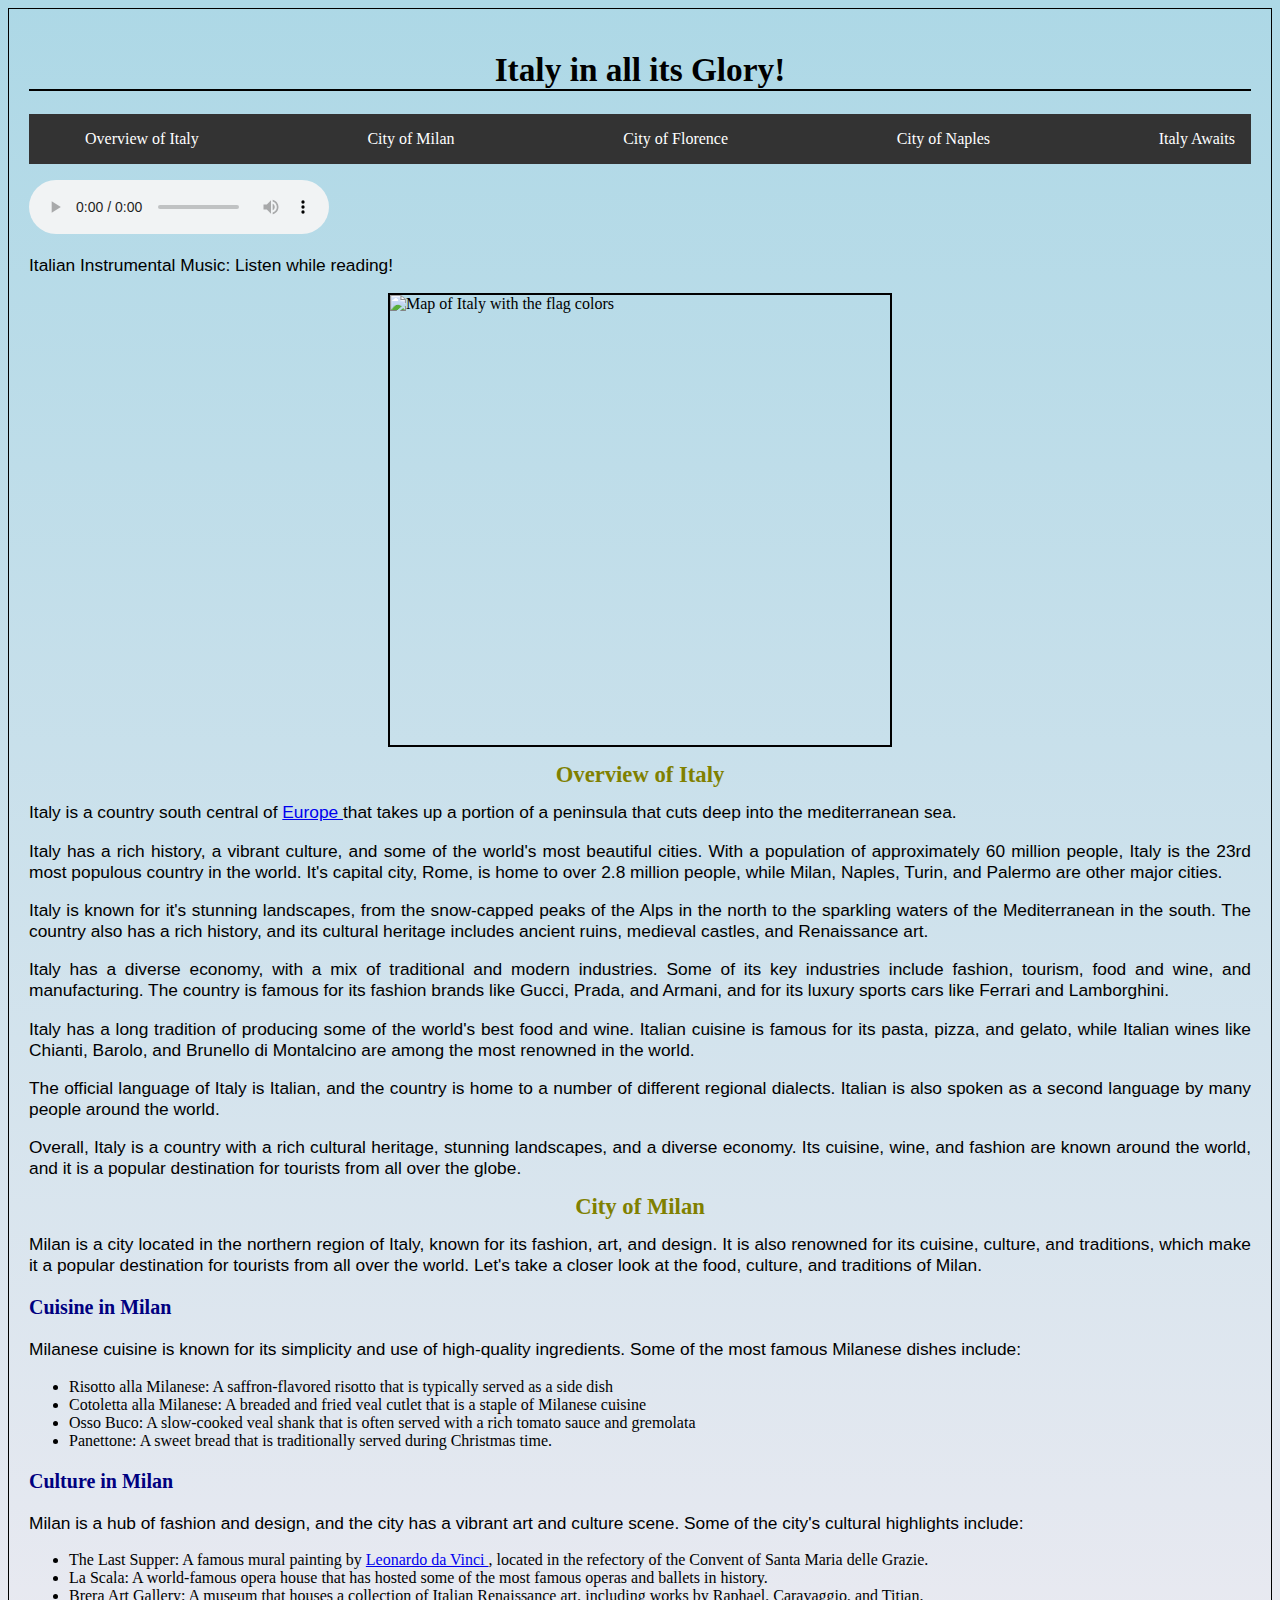
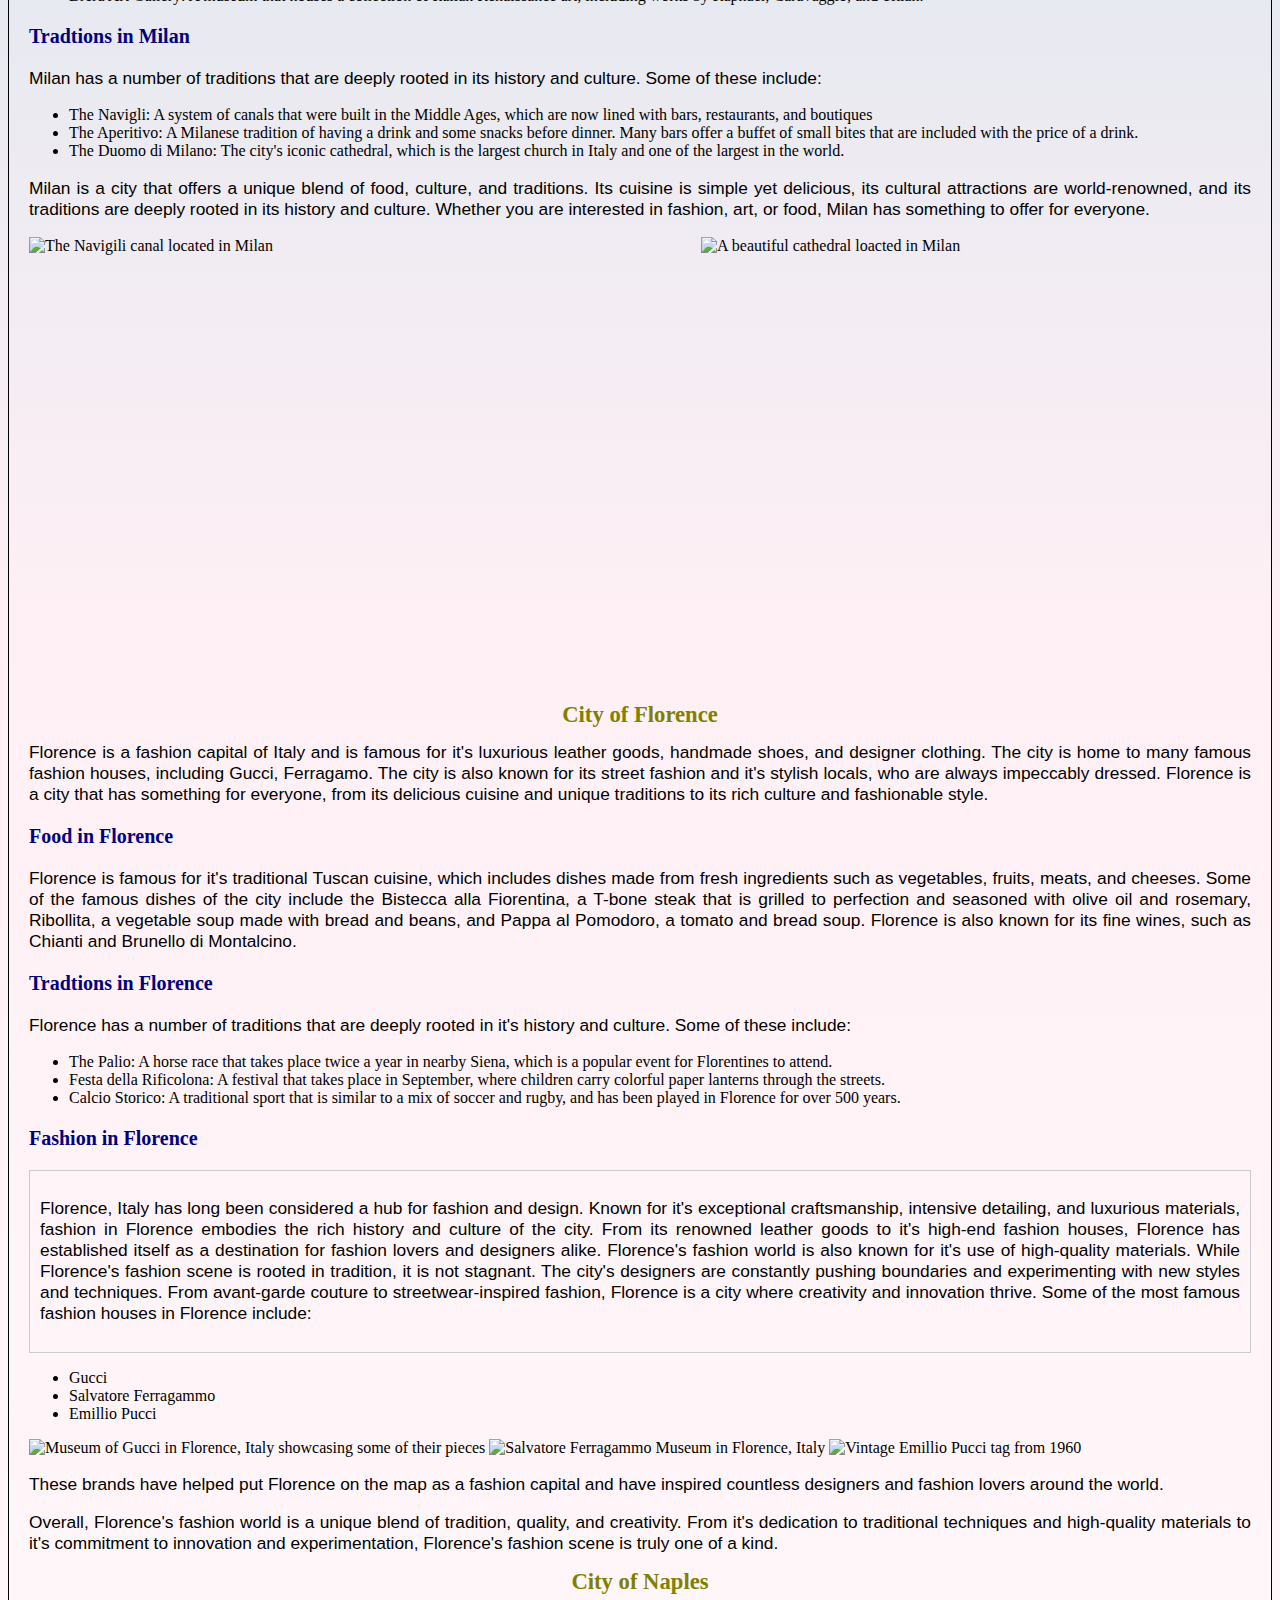
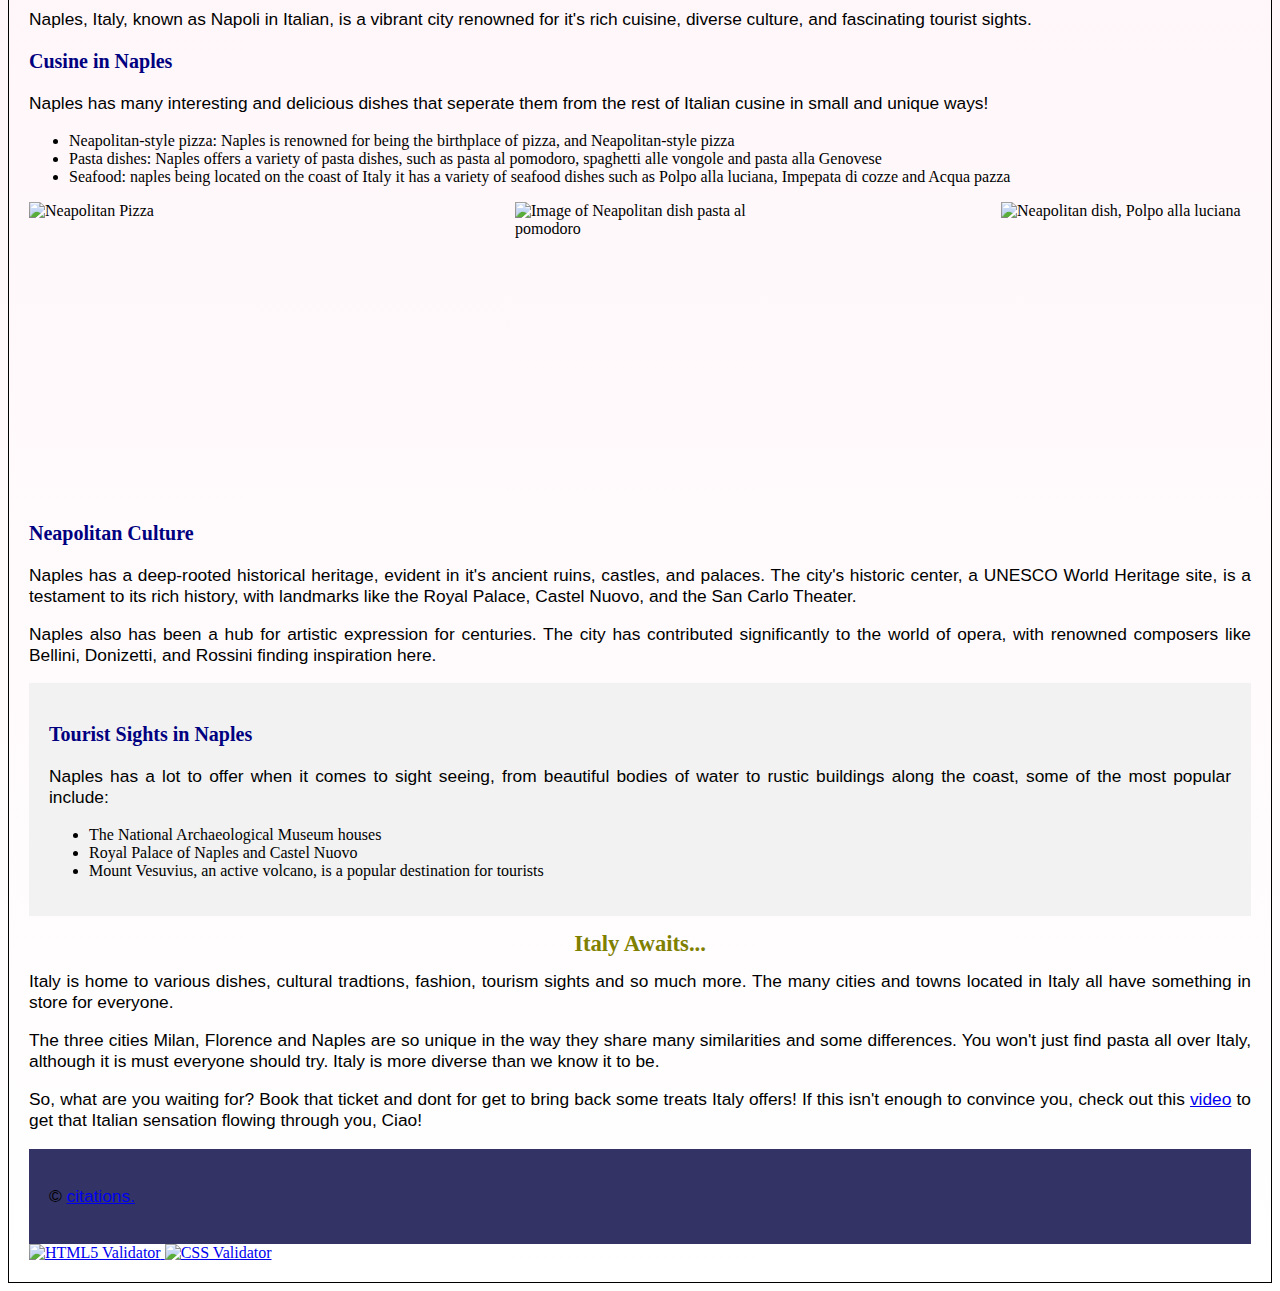
==== index.html @ 8e12b709 "Add files via upload" ====
<!DOCTYPE html>
<html lang = "en">
	<head>
		<link rel="stylesheet" type="text/css" href="basic.css">
		<meta charset="UTF-8">
		<title>Italy</title>
	</head>
	<body>
		<h1 id="title">Italy in all its Glory!</h1>
		<nav>
			<ul>
				<li><a href="#Overview">Overview of Italy</a></li>
				<li><a href="#Milan">City of Milan</a></li>
				<li><a href="#Florence">City of Florence</a></li>
				<li><a href="#Naples">City of Naples</a></li>
				<li><a href="#Italy">Italy Awaits</a></li>
			</ul>
		</nav>
		<audio src="italian-hotel-148040.mp3" autoplay controls></audio> <!-- Adding audio to the page. -->
		<p>Italian Instrumental Music: Listen while reading!</p>
		<img src="Italy_map_1.png" alt="Map of Italy with the flag colors" width="500" height="450" class="styled-image">
		<section id="Overview">
		<h2>Overview of Italy</h2>
		<p>Italy is a country south central of <a href = "https://www.britannica.com/place/Europe"> Europe </a > that takes up a portion of a peninsula that cuts deep into the mediterranean sea.</p>
		<p>Italy has a rich history, a vibrant culture, and some of the world&apos;s most beautiful cities. With a population of approximately 60 million people, Italy is the 23rd most populous country in the world. It&apos;s capital city, Rome, is home to over 2.8 million people, while Milan, Naples, Turin, and Palermo are other major cities.</p>
		<p>Italy is known for it&apos;s stunning landscapes, from the snow-capped peaks of the Alps in the north to the sparkling waters of the Mediterranean in the south. The country also has a rich history, and its cultural heritage includes ancient ruins, medieval castles, and Renaissance art.</p>
		<p>Italy has a diverse economy, with a mix of traditional and modern industries. Some of its key industries include fashion, tourism, food and wine, and manufacturing. The country is famous for its fashion brands like Gucci, Prada, and Armani, and for its luxury sports cars like Ferrari and Lamborghini.</p>
		<p>Italy has a long tradition of producing some of the world&apos;s best food and wine. Italian cuisine is famous for its pasta, pizza, and gelato, while Italian wines like Chianti, Barolo, and Brunello di Montalcino are among the most renowned in the world.</p>
		<p>The official language of Italy is Italian, and the country is home to a number of different regional dialects. Italian is also spoken as a second language by many people around the world.</p>
		<p>Overall, Italy is a country with a rich cultural heritage, stunning landscapes, and a diverse economy. Its cuisine, wine, and fashion are known around the world, and it is a popular destination for tourists from all over the globe.</p>
		</section>	
		<h2 id="Milan">City of Milan</h2>
		<p>Milan is a city located in the northern region of Italy, known for its fashion, art, and design. It is also renowned for its cuisine, culture, and traditions, which make it a popular destination for tourists from all over the world. Let's take a closer look at the food, culture, and traditions of Milan.</p>
		<h3>Cuisine in Milan</h3>
		<p>Milanese cuisine is known for its simplicity and use of high-quality ingredients. Some of the most famous Milanese dishes include:</p>
		<ul>
			<li> Risotto alla Milanese: A saffron-flavored risotto that is typically served as a side dish</li>
			<li> Cotoletta alla Milanese: A breaded and fried veal cutlet that is a staple of Milanese cuisine</li>
			<li> Osso Buco: A slow-cooked veal shank that is often served with a rich tomato sauce and gremolata</li>
			<li> Panettone: A sweet bread that is traditionally served during Christmas time.</li>
		</ul>
		<h3>Culture in Milan</h3>
		<p>Milan is a hub of fashion and design, and the city has a vibrant art and culture scene. Some of the city&apos;s cultural highlights include:</p>
		<ul>
			<li> The Last Supper: A famous mural painting by <a href = "daVinciindex.html"> Leonardo da Vinci </a>, located in the refectory of the Convent of Santa Maria delle Grazie.</li>
			<li> La Scala: A world-famous opera house that has hosted some of the most famous operas and ballets in history.</li>
			<li> Brera Art Gallery: A museum that houses a collection of Italian Renaissance art, including works by Raphael, Caravaggio, and Titian.</li>
		</ul>
		<h3>Tradtions in Milan</h3>
		<p>Milan has a number of traditions that are deeply rooted in its history and culture. Some of these include:</p>
		<ul>
			<li> The Navigli: A system of canals that were built in the Middle Ages, which are now lined with bars, restaurants, and boutiques</li>
			<li> The Aperitivo: A Milanese tradition of having a drink and some snacks before dinner. Many bars offer a buffet of small bites that are included with the price of a drink.</li>
			<li> The Duomo di Milano: The city's iconic cathedral, which is the largest church in Italy and one of the largest in the world.</li>
		</ul>
		<p> Milan is a city that offers a unique blend of food, culture, and traditions. Its cuisine is simple yet delicious, its cultural attractions are world-renowned, and its traditions are deeply rooted in its history and culture. Whether you are interested in fashion, art, or food, Milan has something to offer for everyone.</p>
		<div class="image-container">
			<img src="navigili.jpg" alt="The Navigili canal located in Milan" width="500" height="450">
			<img src="duomo.webp" alt="A beautiful cathedral loacted in Milan" width="500" height="450">
		</div>
		<h2 id="Florence">City of Florence</h2>
		<p>Florence is a fashion capital of Italy and is famous for it&apos;s luxurious leather goods, handmade shoes, and designer clothing. The city is home to many famous fashion houses, including Gucci, Ferragamo. The city is also known for its street fashion and it&apos;s stylish locals, who are always impeccably dressed. Florence is a city that has something for everyone, from its delicious cuisine and unique traditions to its rich culture and fashionable style.</p>
		<h3>Food in Florence</h3>
		<p> Florence is famous for it&apos;s traditional Tuscan cuisine, which includes dishes made from fresh ingredients such as vegetables, fruits, meats, and cheeses. Some of the famous dishes of the city include the Bistecca alla Fiorentina, a T-bone steak that is grilled to perfection and seasoned with olive oil and rosemary, Ribollita, a vegetable soup made with bread and beans, and Pappa al Pomodoro, a tomato and bread soup. Florence is also known for its fine wines, such as Chianti and Brunello di Montalcino.</p>
		<h3>Tradtions in Florence</h3>
		<p> Florence has a number of traditions that are deeply rooted in it&apos;s history and culture. Some of these include:</p>
		<ul>
			<li> The Palio: A horse race that takes place twice a year in nearby Siena, which is a popular event for Florentines to attend.</li>
			<li> Festa della Rificolona: A festival that takes place in September, where children carry colorful paper lanterns through the streets.</li>
			<li> Calcio Storico: A traditional sport that is similar to a mix of soccer and rugby, and has been played in Florence for over 500 years.</li>
		</ul>
		<h3>Fashion in Florence</h3>
		<div class="container">
		<p>
		Florence, Italy has long been considered a hub for fashion and design. Known for it&apos;s exceptional craftsmanship, intensive detailing, and luxurious materials, fashion in Florence embodies the rich history and culture of the city. From its renowned leather goods to it&apos;s high-end fashion houses, Florence has established itself as a destination for fashion lovers and designers alike.
		Florence's fashion world is also known for it&apos;s use of high-quality materials. While Florence&apos;s fashion scene is rooted in tradition, it is not stagnant. The city's designers are constantly pushing boundaries and experimenting with new styles and techniques. From avant-garde couture to streetwear-inspired fashion, Florence is a city where creativity and innovation thrive.
		Some of the most famous fashion houses in Florence include:
		</p>
		</div>
		<ul>
			<li>Gucci</li>
			<li>Salvatore Ferragammo</li>
			<li>Emillio Pucci</li>
		</ul>
		<img src="houseofgucci.jpg" alt="Museum of Gucci in Florence, Italy showcasing some of their pieces" width="390" height="400">
		<img src="Museo_Salvatore_.jpg" alt="Salvatore Ferragammo Museum in Florence, Italy" width="350" height="400">
		<img src="pucci.jpg" alt="Vintage Emillio Pucci tag from 1960" width="450" height="400">
		<p>These brands have helped put Florence on the map as a fashion capital and have inspired countless designers and fashion lovers around the world.</p>
		<p>Overall, Florence&apos;s fashion world is a unique blend of tradition, quality, and creativity. From it&apos;s dedication to traditional techniques and high-quality materials to it&apos;s commitment to innovation and experimentation, Florence&apos;s fashion scene is truly one of a kind.</p>
		<h2 id="Naples">City of Naples</h2>
		<p>Naples, Italy, known as Napoli in Italian, is a vibrant city renowned for it&apos;s rich cuisine, diverse culture, and fascinating tourist sights.</p>
		<h3>Cusine in Naples</h3>
		<p>Naples has many interesting and delicious dishes that seperate them from the rest of Italian cusine in small and unique ways!</p>
		<ul>
			<li>Neapolitan-style pizza: Naples is renowned for being the birthplace of pizza, and Neapolitan-style pizza</li>
			<li>Pasta dishes: Naples offers a variety of pasta dishes, such as pasta al pomodoro, spaghetti alle vongole and pasta alla Genovese</li>
			<li>Seafood: naples being located on the coast of Italy it has a variety of seafood dishes such as Polpo alla luciana, Impepata di cozze and Acqua pazza</li>
		</ul>
		<div class="image-container2">
			<img src="Npizza.jpg" alt="Neapolitan Pizza" width="250" height="300">
			<img src="pasta-alla.webp" alt="Image of Neapolitan dish pasta al pomodoro" width="250" height="300">
			<img src="polpo-alla.jpg" alt="Neapolitan dish, Polpo alla luciana" width="250" height="300">
		</div>
		<h3>Neapolitan Culture</h3>
		<p> Naples has a deep-rooted historical heritage, evident in it&apos;s ancient ruins, castles, and palaces. The city&apos;s historic center, a UNESCO World Heritage site, is a testament to its rich history, with landmarks like the Royal Palace, Castel Nuovo, and the San Carlo Theater.</p>
		<p> Naples also has been a hub for artistic expression for centuries. The city has contributed significantly to the world of opera, with renowned composers like Bellini, Donizetti, and Rossini finding inspiration here.</p>
		<section id="tourism">
		<h3>Tourist Sights in Naples</h3>
		<p>Naples has a lot to offer when it comes to sight seeing, from beautiful bodies of water to rustic buildings along the coast, some of the most popular include:</p>
		<ul>
			<li> The National Archaeological Museum houses </li>
			<li> Royal Palace of Naples and Castel Nuovo </li>
			<li> Mount Vesuvius, an active volcano, is a popular destination for tourists </li>
		</ul>
		</section>
		<h2 id="Italy">Italy Awaits...</h2>
		<p>Italy is home to various dishes, cultural tradtions, fashion, tourism sights and so much more. The many cities and towns located in Italy all have something in store for everyone.</p>
		<p>The three cities Milan, Florence and Naples are so unique in the way they share many similarities and some differences. You won&apos;t just find pasta all over Italy, although it is must everyone should try. Italy is more diverse than we know it to be.</p>
		<p>So, what are you waiting for? Book that ticket and dont for get to bring back some treats Italy offers! If this isn&apos;t enough to convince you, check out this <a href="https://youtu.be/FlRwssZYRM0">video</a> to get that Italian sensation flowing through you, Ciao!</p>
	
		<footer class="footer">
		<p>&copy; <a href="citationindex.html">citations.</a></p>
		</footer>
		<a href="http://validator.w3.org/check?uri=https://ThapaliyaS.github.io/home/">
			<img src="w3c.png" width="165" alt="HTML5 Validator">
		</a>
		<a href = "http://jigsaw.w3.org/css-validator/validator?uri=https://ThapaliyaS.github.io/home/">
			<img src= "css.png" width="165" alt="CSS Validator">
		</a>
	</body>
</html>
---- basic.css ----
/* ID Selector */
#title {
  text-align: center;
  font-weight: bold;
  border-bottom: 2px solid black;
}


#tourism {
  background-color: #f2f2f2;
  padding: 20px;
}

/* Class Selectors */
.container {
  border: 1px solid #ccc;
  padding: 10px;
}

.footer {
  background-color: #336;
  color: white;
  padding: 20px;
}
h1 {
	color: black;
	text-align: center;
	font-size: 25pt;
}

h2 {
	color: olive;
	font-size: 17pt;
	line-height: 13pt;
	text-align: center;
}

h3 {
	color: navy;
	font-size: 15pt;
}

.styled-image {
  display: block;
  margin: 0 auto;
  border: 2px solid #000;
  max-width: 100%;
}


p {
	text-align: justify;
	font-size: 13pt;
	font-family: Roboto, sans-serif;
	color: black;
}
.image-container {
  display: flex;
  justify-content: space-between;
}
.image-container2 {
  display: flex;
  justify-content: space-between;
}

.image-container img {
  width: 45%; /* Adjust the width as needed */
}

body {
	border: 1px solid black;
	padding: 20px;
	background-image: linear-gradient(lightblue, LavenderBlush, white);
	background-repeat: no-repeat;
	background-size: auto;
	scroll-behavior: smooth; /* Add smooth scrolling behavior to the page */ 
}
/* Style the navigation bar */
nav {
  background-color: #333; /* Set the background color */
  color: #ff0; /* Set the text color */
}

/* Style the list items */
nav ul {
  list-style-type: none; /* Remove the default bullet points */
  display: flex;
  justify-content: space-between;
  overflow: hidden;
}

nav li {
  float: left; /* Display the list items horizontally */
}

/* Style the links */
nav a {
  display: block; /* Convert the links to block elements */
  padding: 16px;
  text-decoration: none;
  color: #fff;
}

/* Change the link color on hover */
nav a:hover {
  background-color: #555;
}
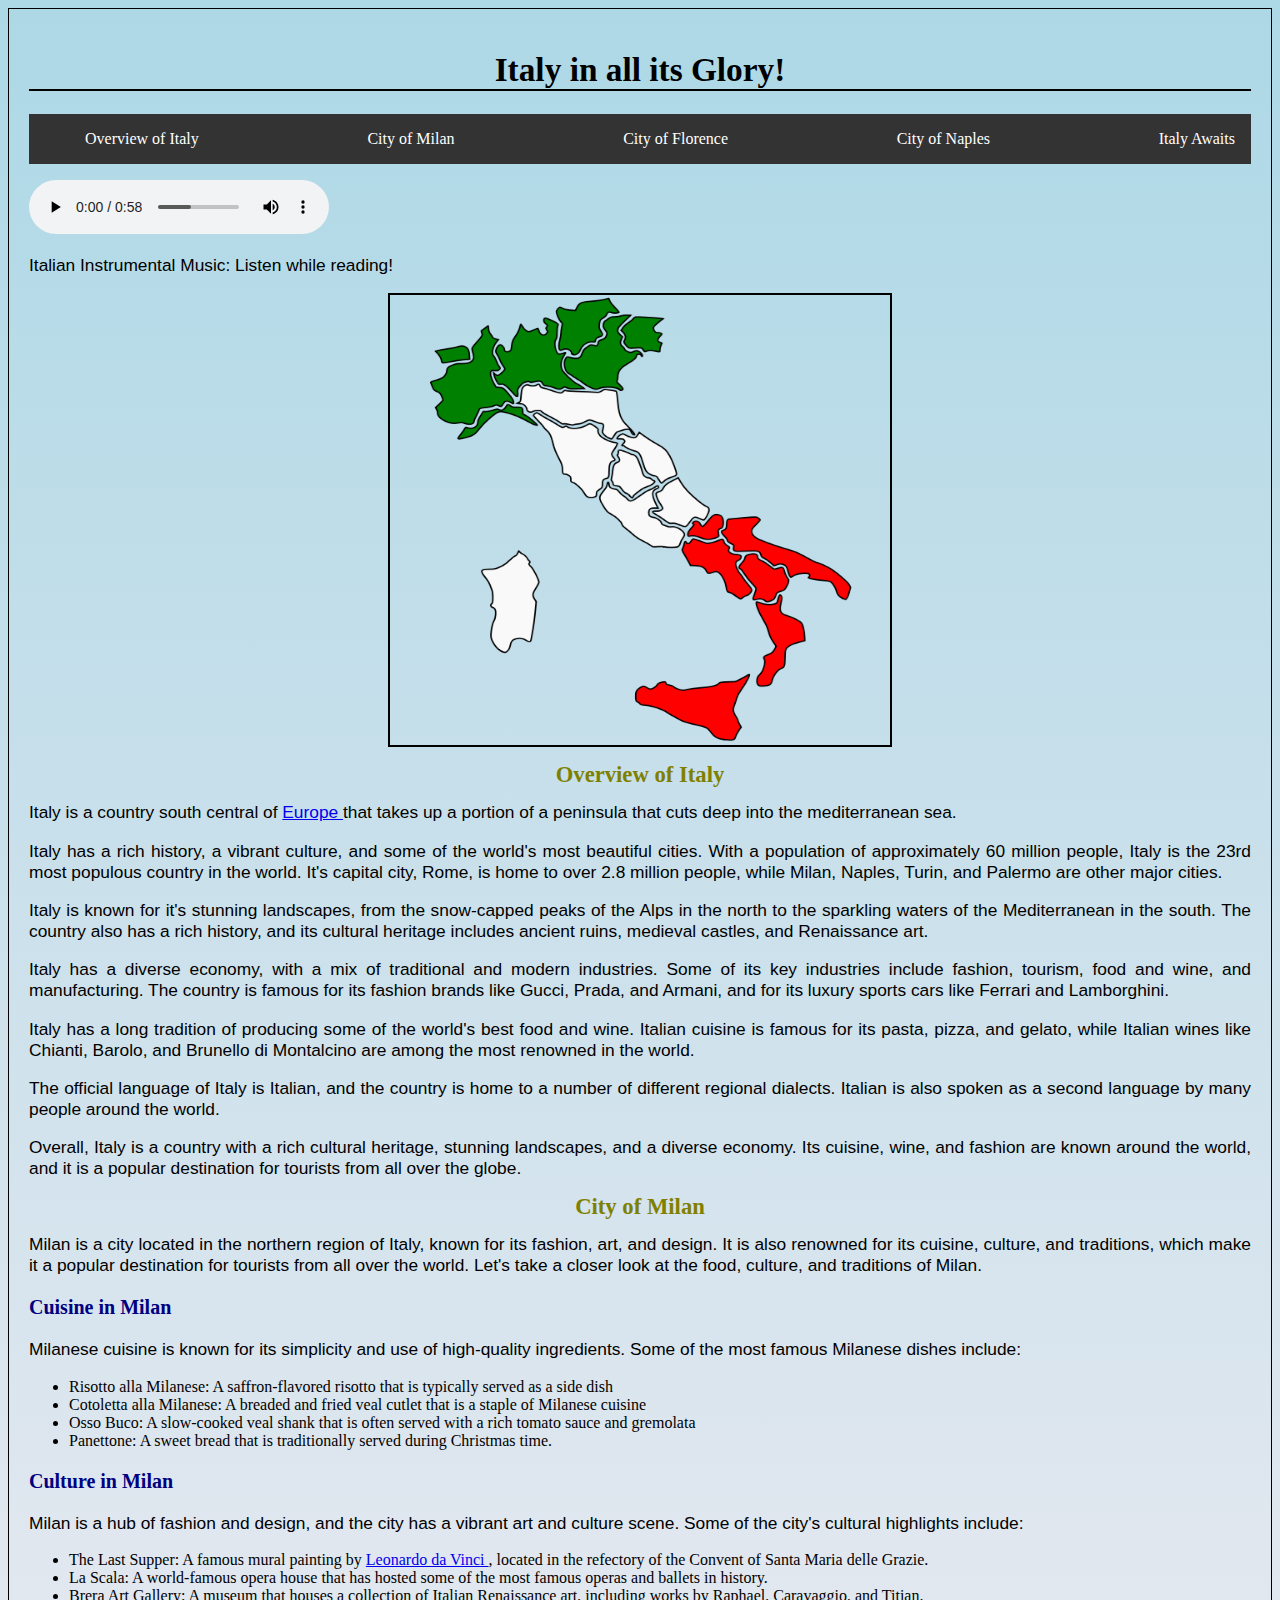
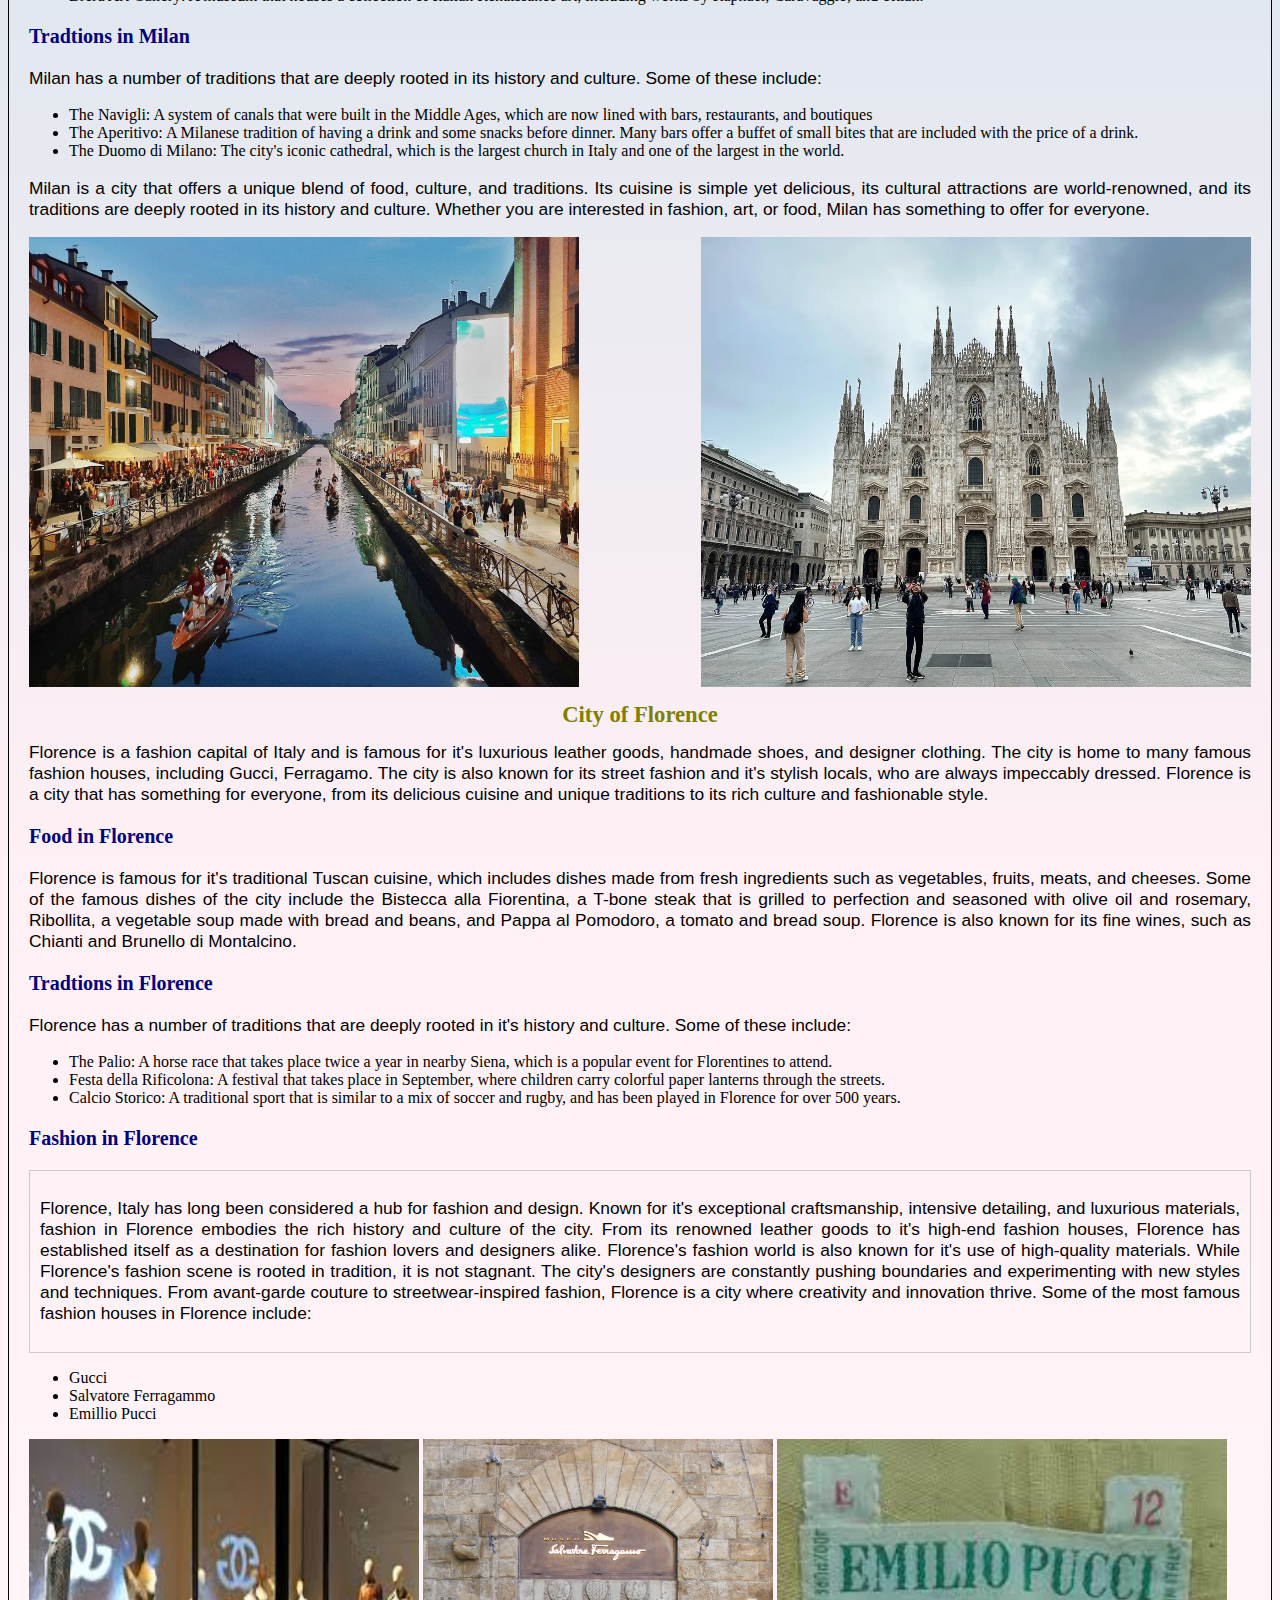
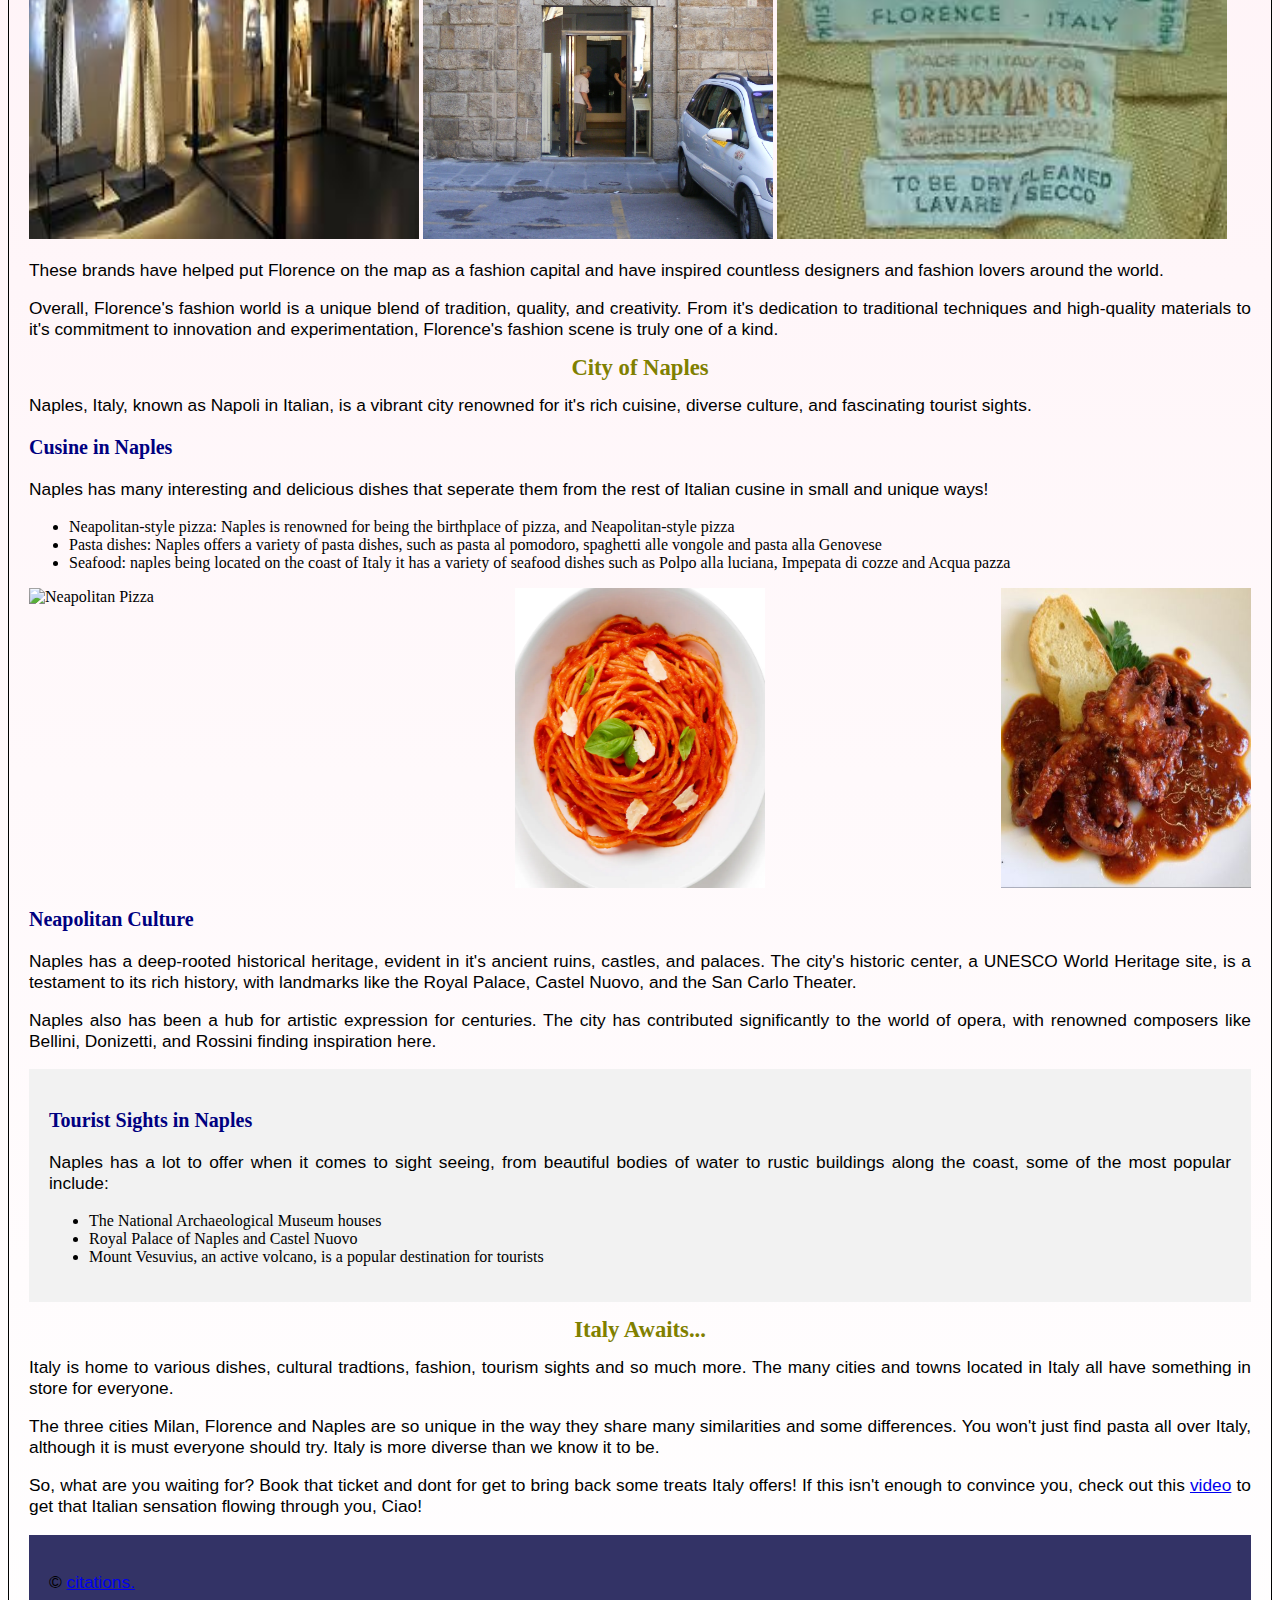
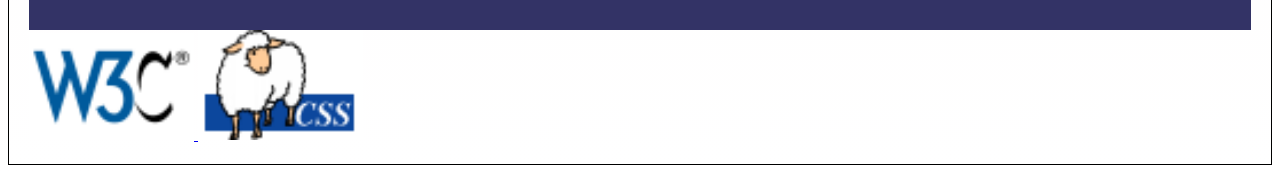
==== commit 8b51d26a: "Add files via upload" ====
--- a/index.html
+++ b/index.html
@@ -121,10 +121,10 @@
 		<footer class="footer">
 		<p>&copy; <a href="citationindex.html">citations.</a></p>
 		</footer>
-		<a href="http://validator.w3.org/check?uri=https://ThapaliyaS.github.io/home/">
+		<a href="http://validator.w3.org/check?uri=https://ThapaliyaS.github.io/home/index.html">
 			<img src="w3c.png" width="165" alt="HTML5 Validator">
 		</a>
-		<a href = "http://jigsaw.w3.org/css-validator/validator?uri=https://ThapaliyaS.github.io/home/">
+		<a href = "http://jigsaw.w3.org/css-validator/validator?uri=https://ThapaliyaS.github.io/home/basic.css">
 			<img src= "css.png" width="165" alt="CSS Validator">
 		</a>
 	</body>
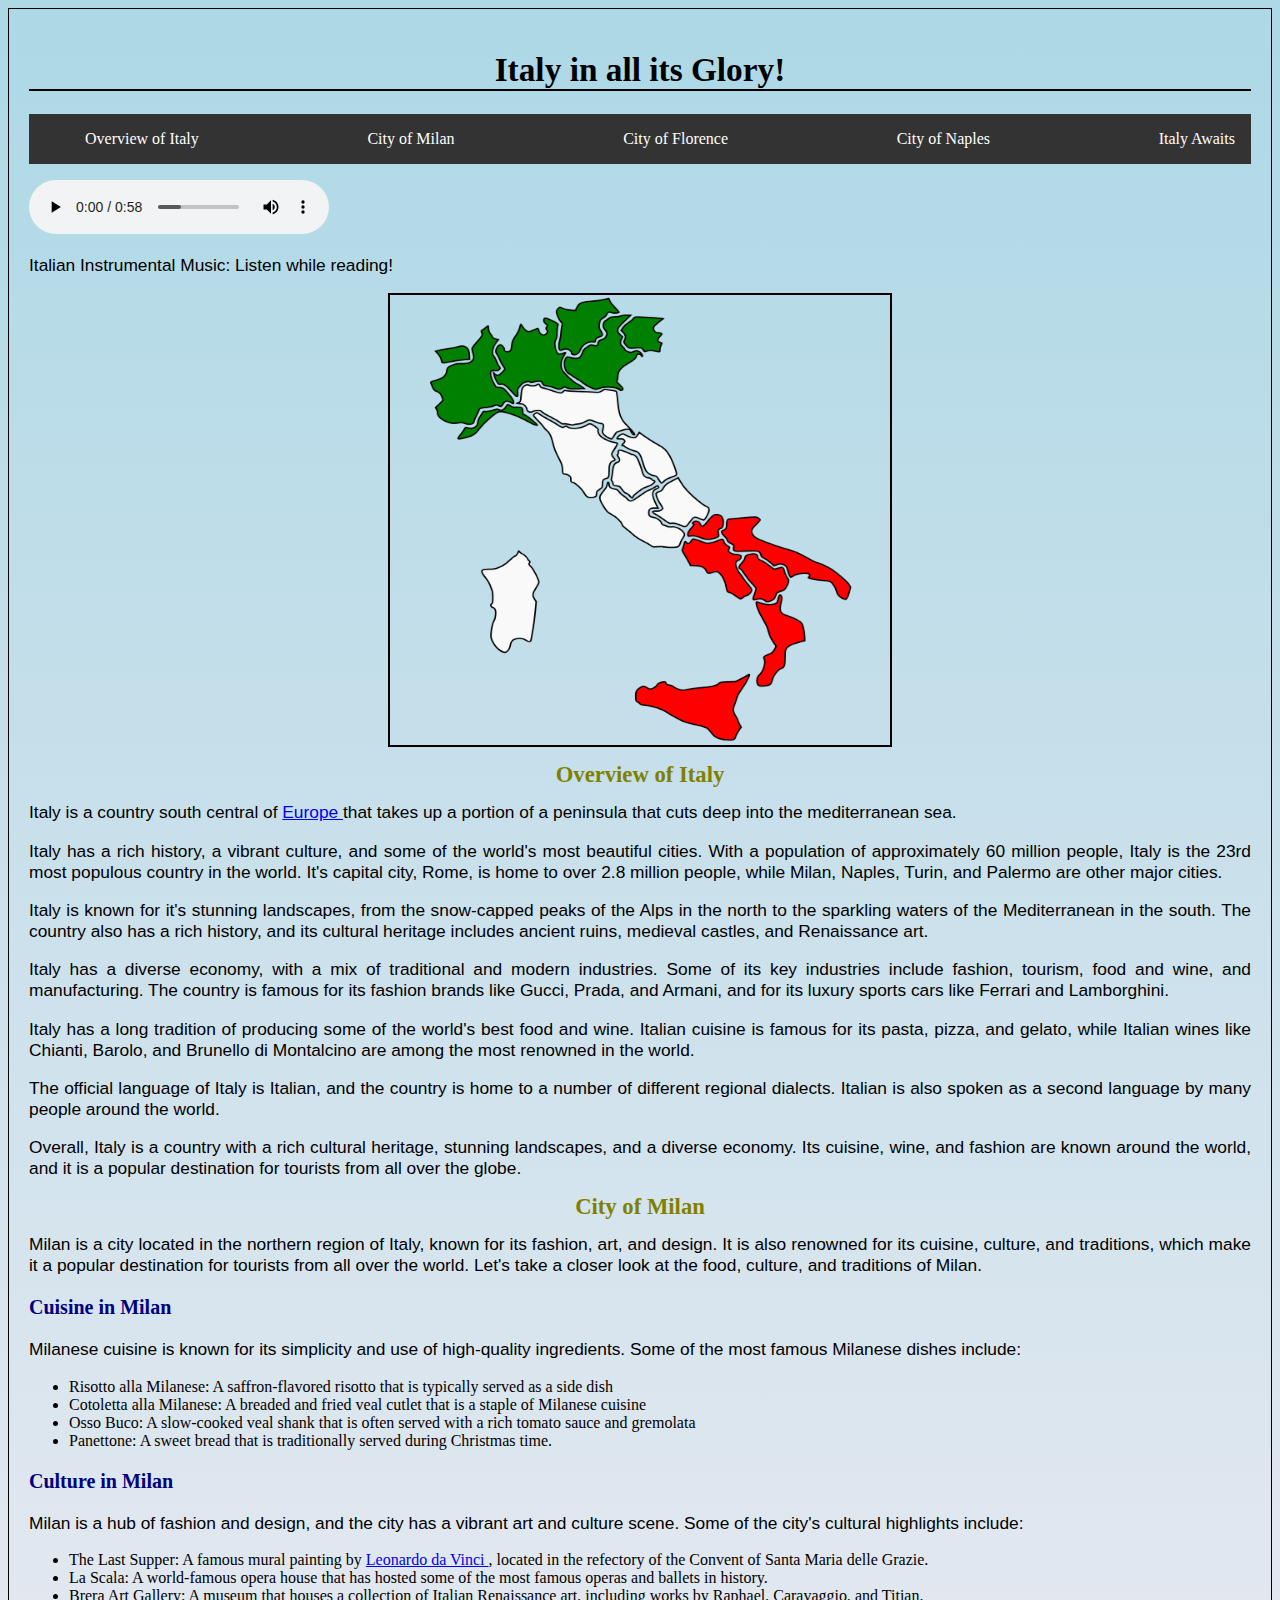
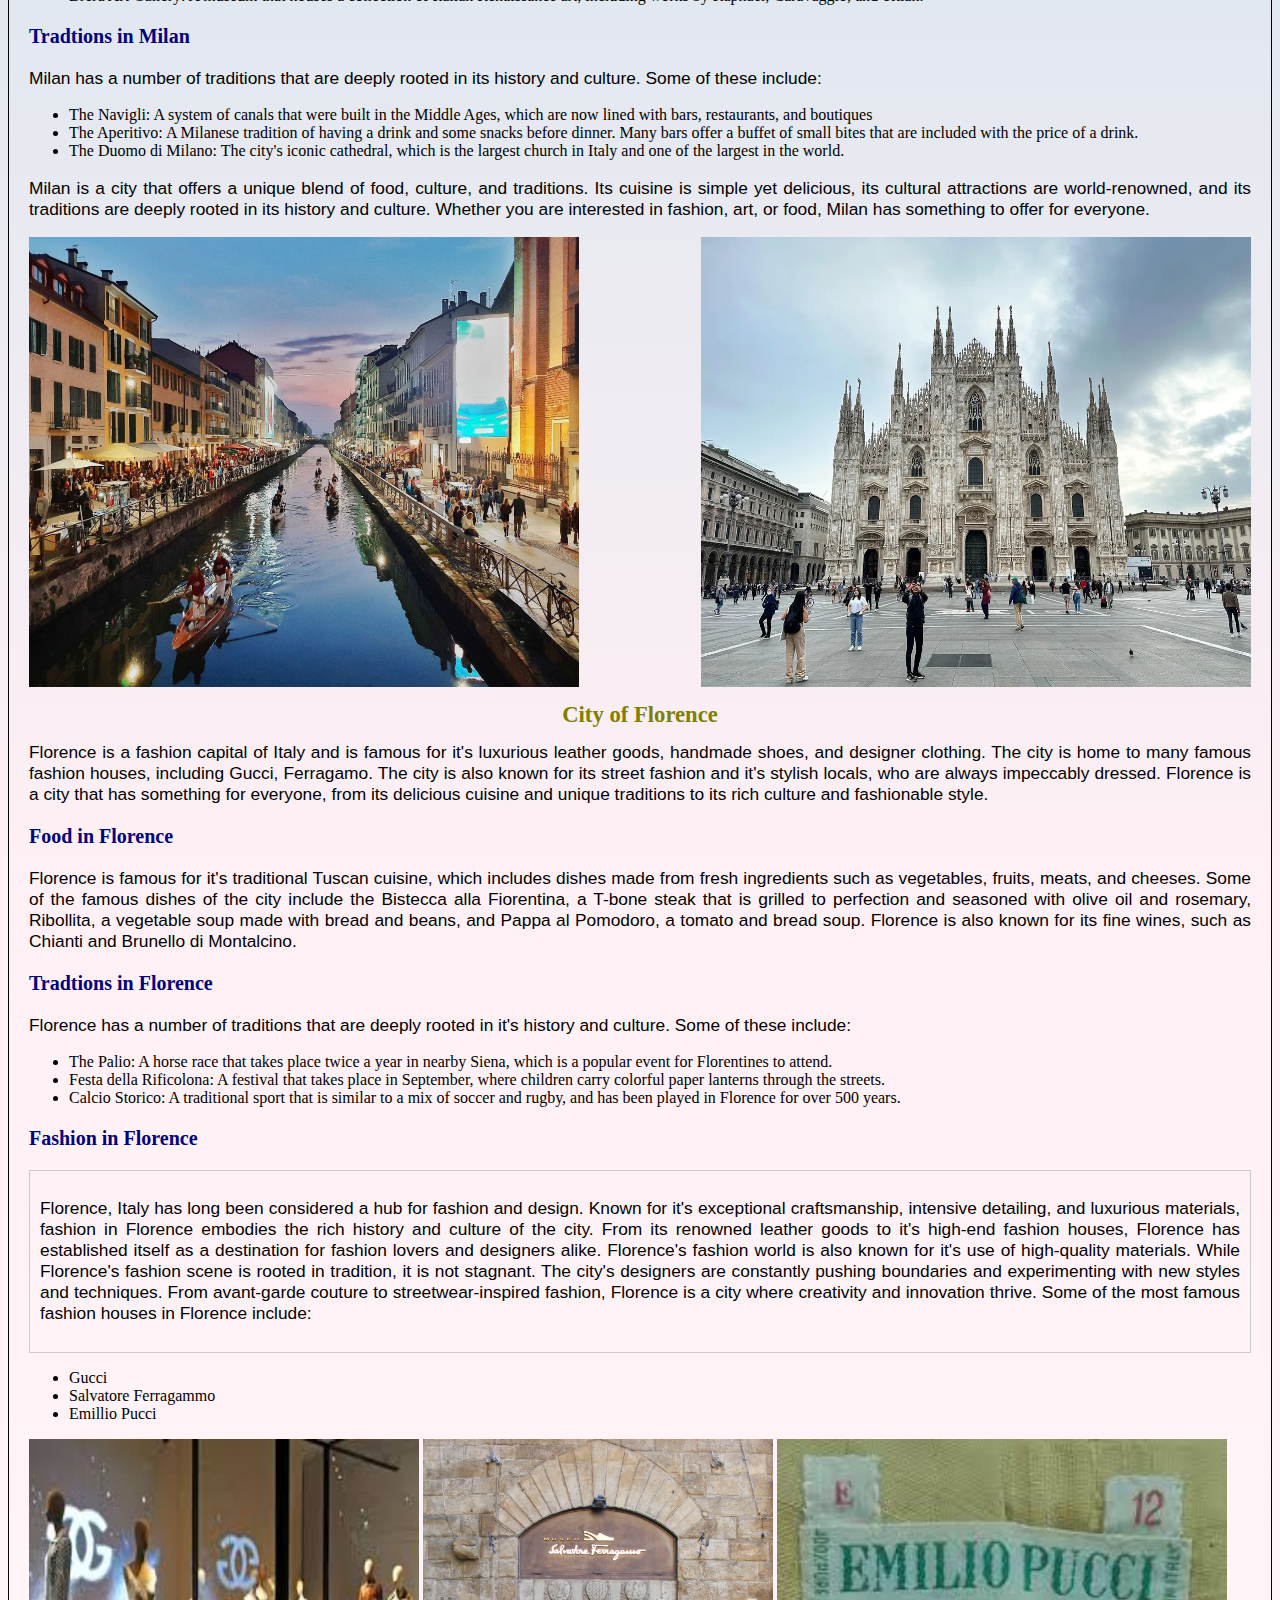
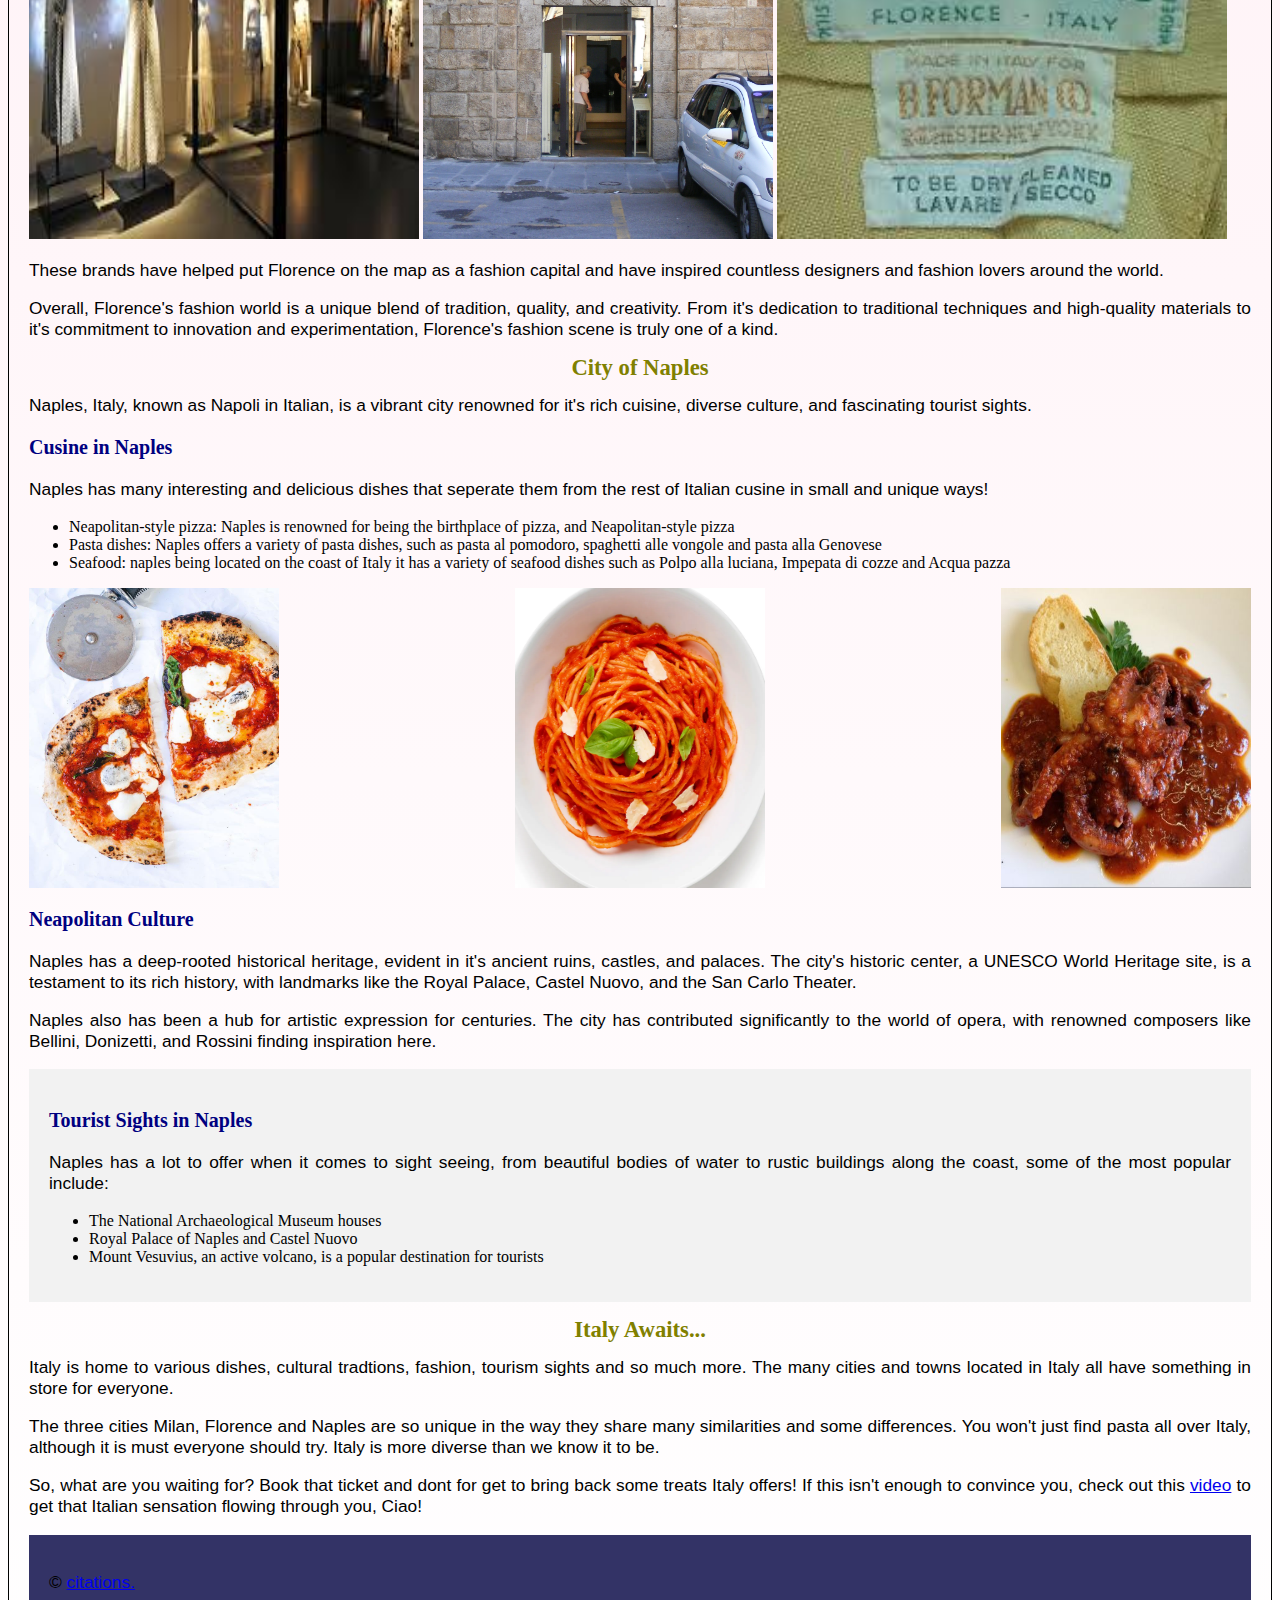
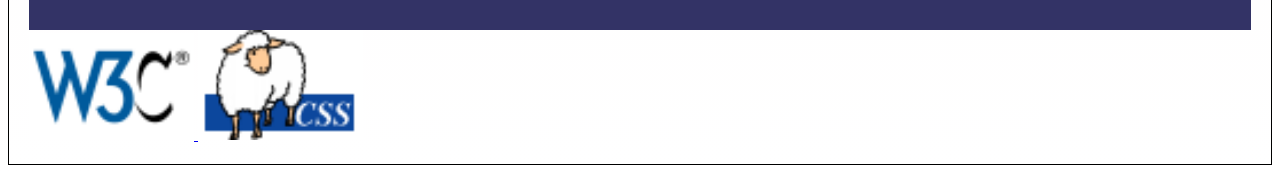
==== commit 215dbaa3: "Add files via upload" ====
--- a/index.html
+++ b/index.html
@@ -97,7 +97,7 @@
 			<li>Seafood: naples being located on the coast of Italy it has a variety of seafood dishes such as Polpo alla luciana, Impepata di cozze and Acqua pazza</li>
 		</ul>
 		<div class="image-container2">
-			<img src="Npizza.jpg" alt="Neapolitan Pizza" width="250" height="300">
+			<img src="NPizza.jpg" alt="Neapolitan Pizza" width="250" height="300">
 			<img src="pasta-alla.webp" alt="Image of Neapolitan dish pasta al pomodoro" width="250" height="300">
 			<img src="polpo-alla.jpg" alt="Neapolitan dish, Polpo alla luciana" width="250" height="300">
 		</div>
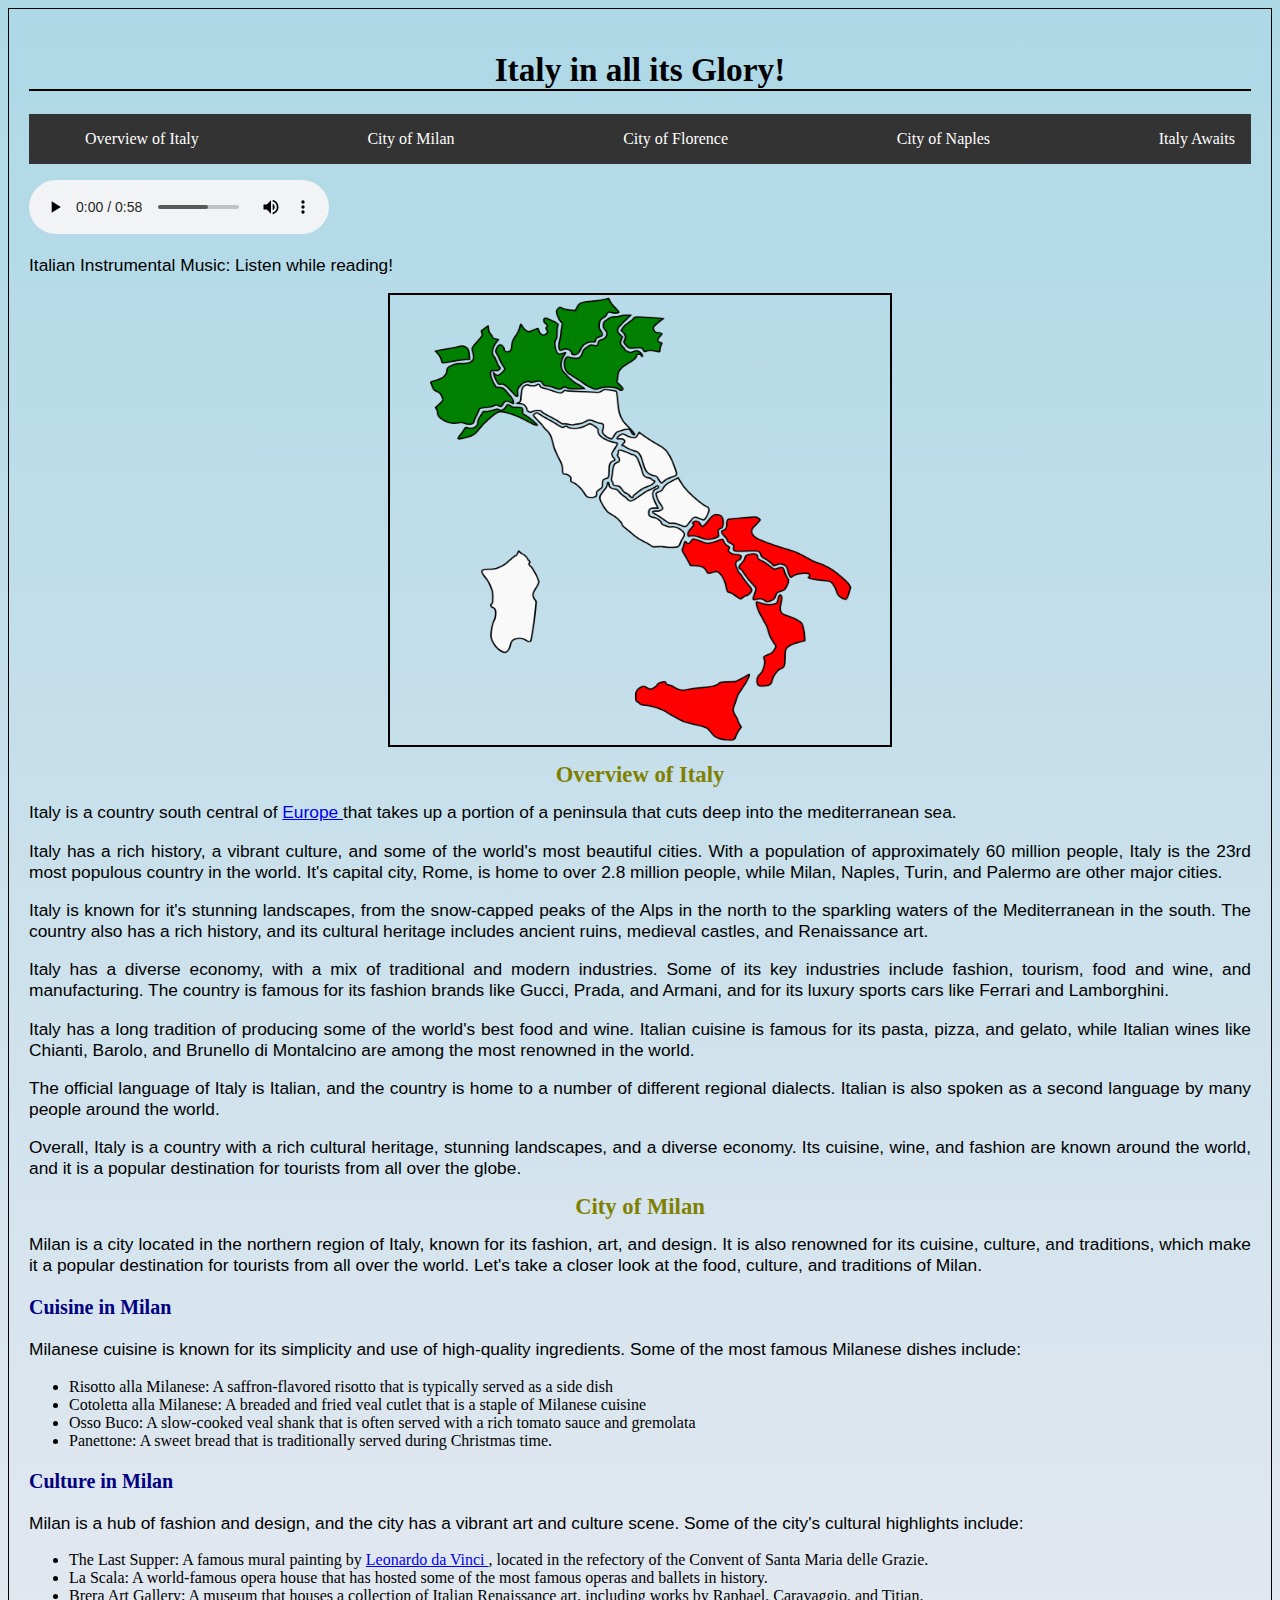
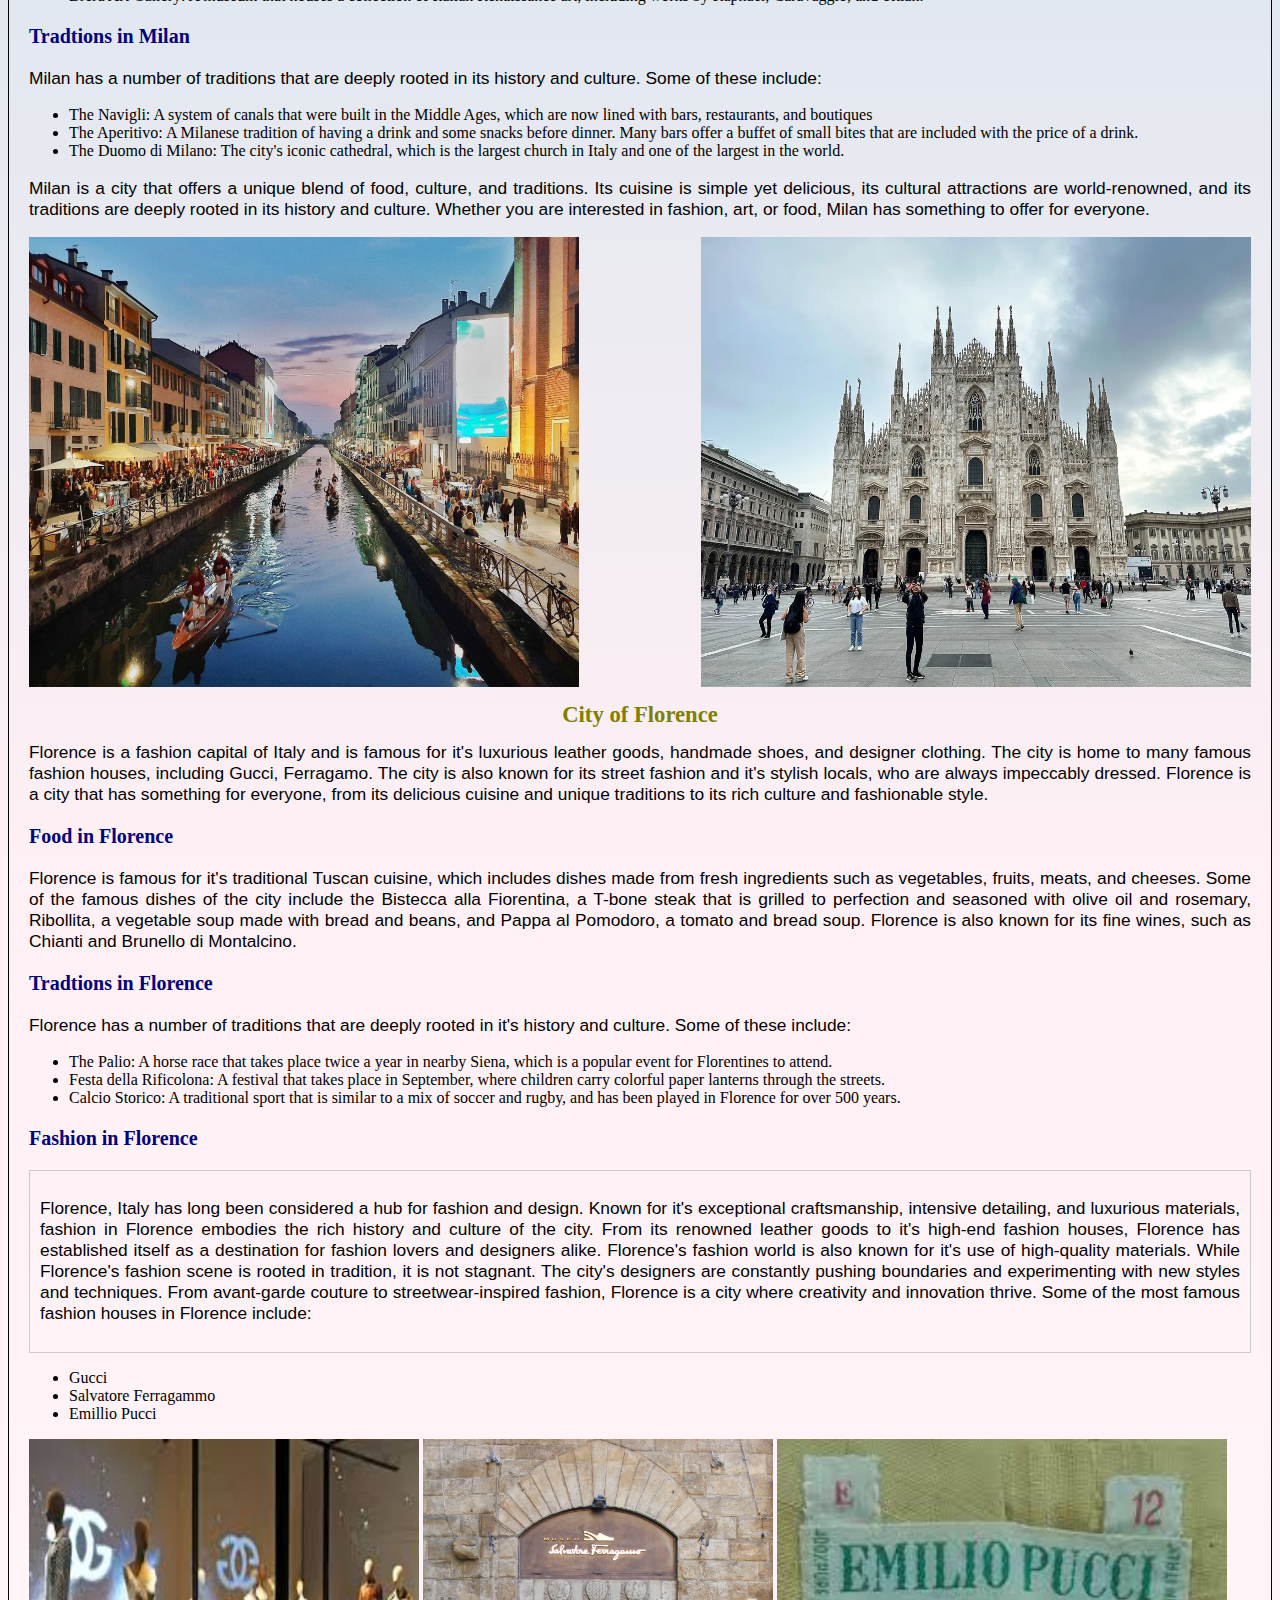
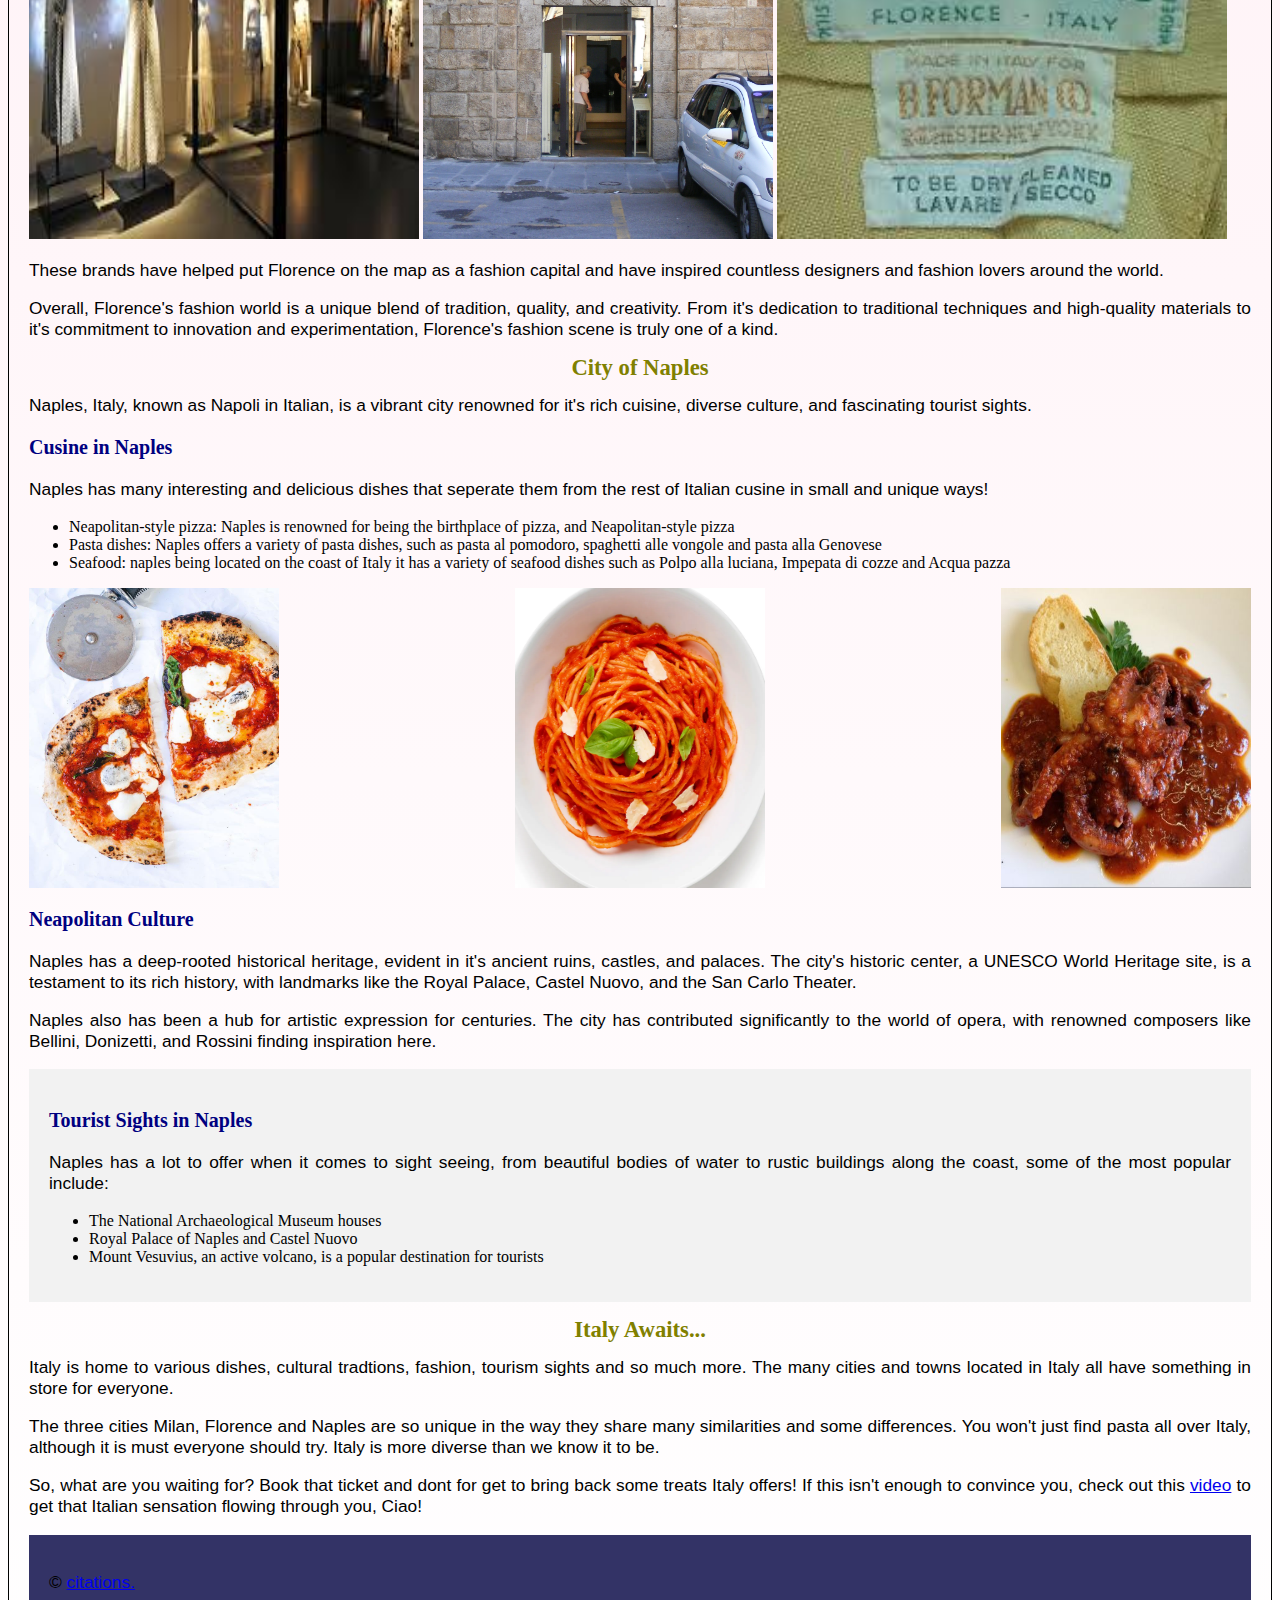
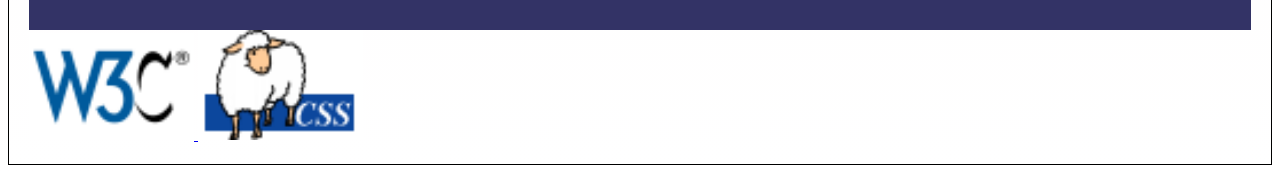
==== commit bde400e3: "Update index.html" ====
--- a/index.html
+++ b/index.html
@@ -97,7 +97,7 @@
 			<li>Seafood: naples being located on the coast of Italy it has a variety of seafood dishes such as Polpo alla luciana, Impepata di cozze and Acqua pazza</li>
 		</ul>
 		<div class="image-container2">
-			<img src="NPizza.jpg" alt="Neapolitan Pizza" width="250" height="300">
+			<img src="Npizza.jpg" alt="Neapolitan Pizza" width="250" height="300">
 			<img src="pasta-alla.webp" alt="Image of Neapolitan dish pasta al pomodoro" width="250" height="300">
 			<img src="polpo-alla.jpg" alt="Neapolitan dish, Polpo alla luciana" width="250" height="300">
 		</div>
@@ -128,4 +128,4 @@
 			<img src= "css.png" width="165" alt="CSS Validator">
 		</a>
 	</body>
-</html>+</html>
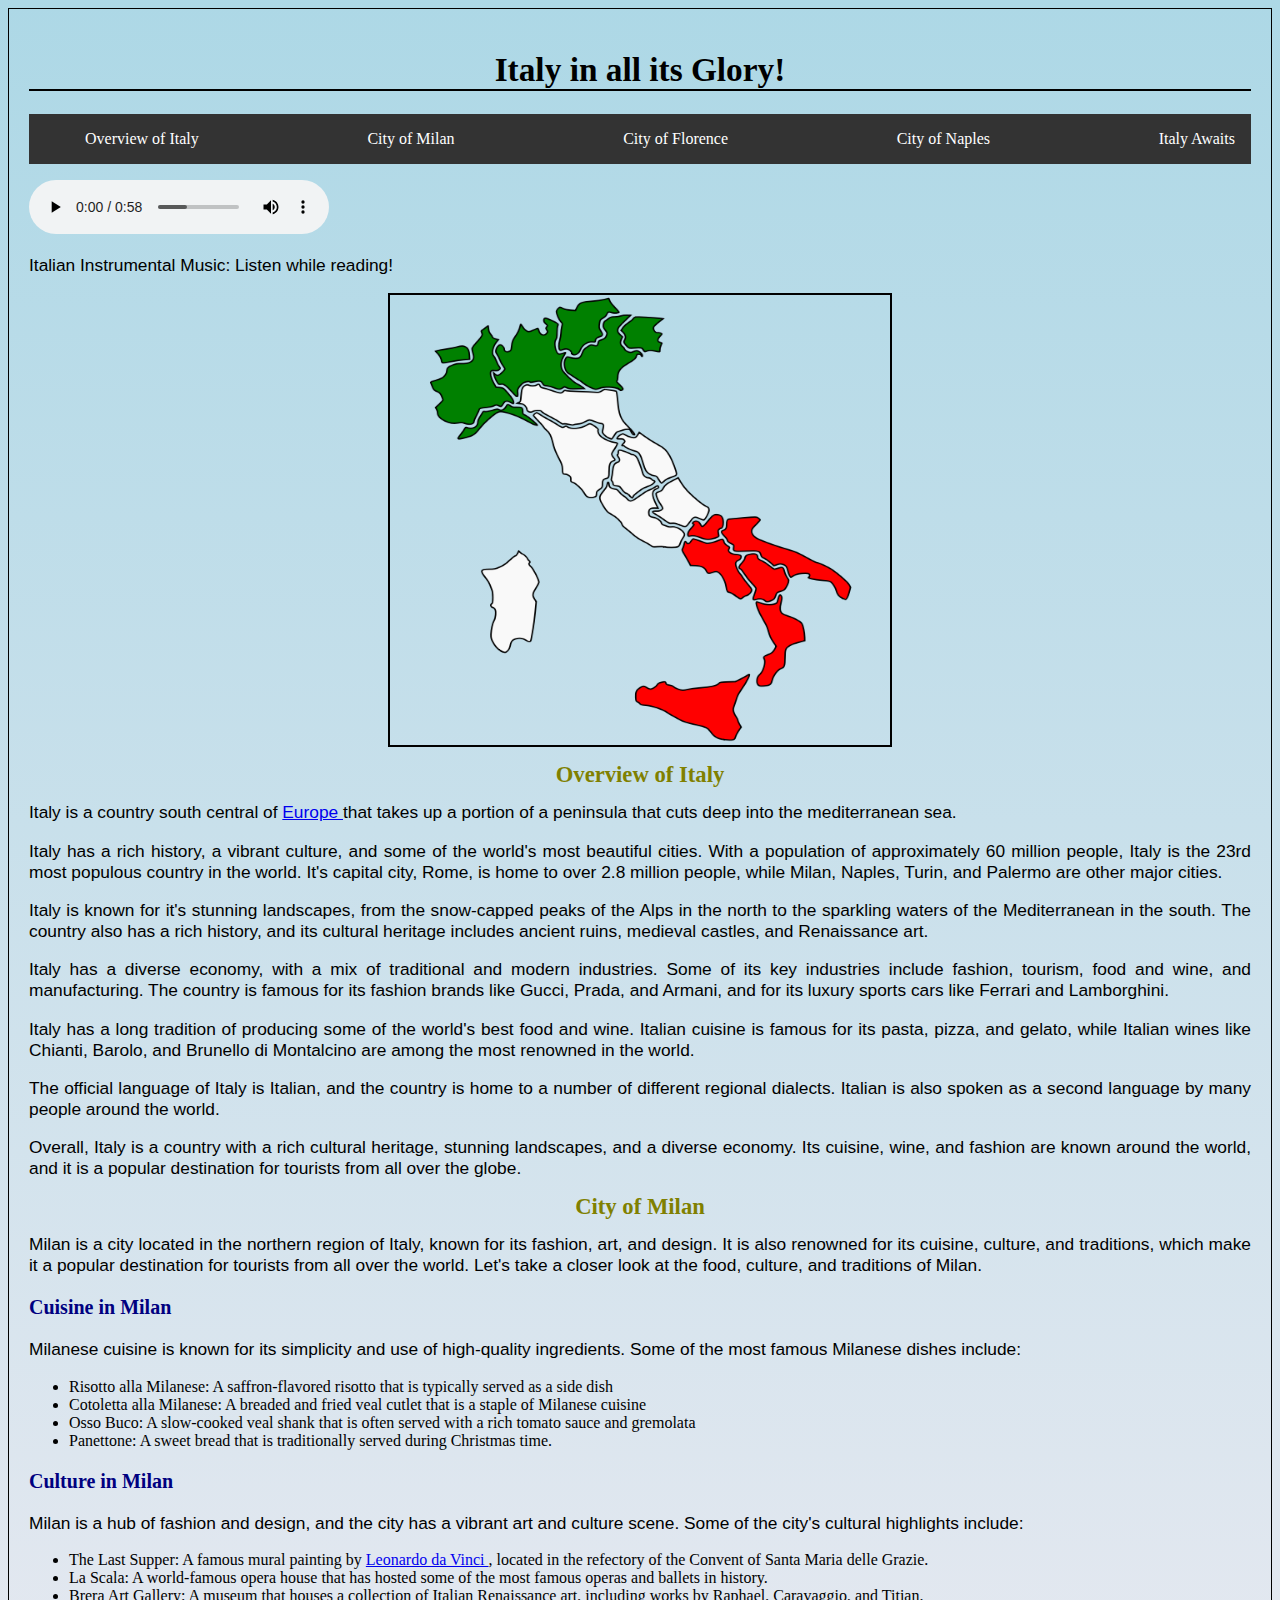
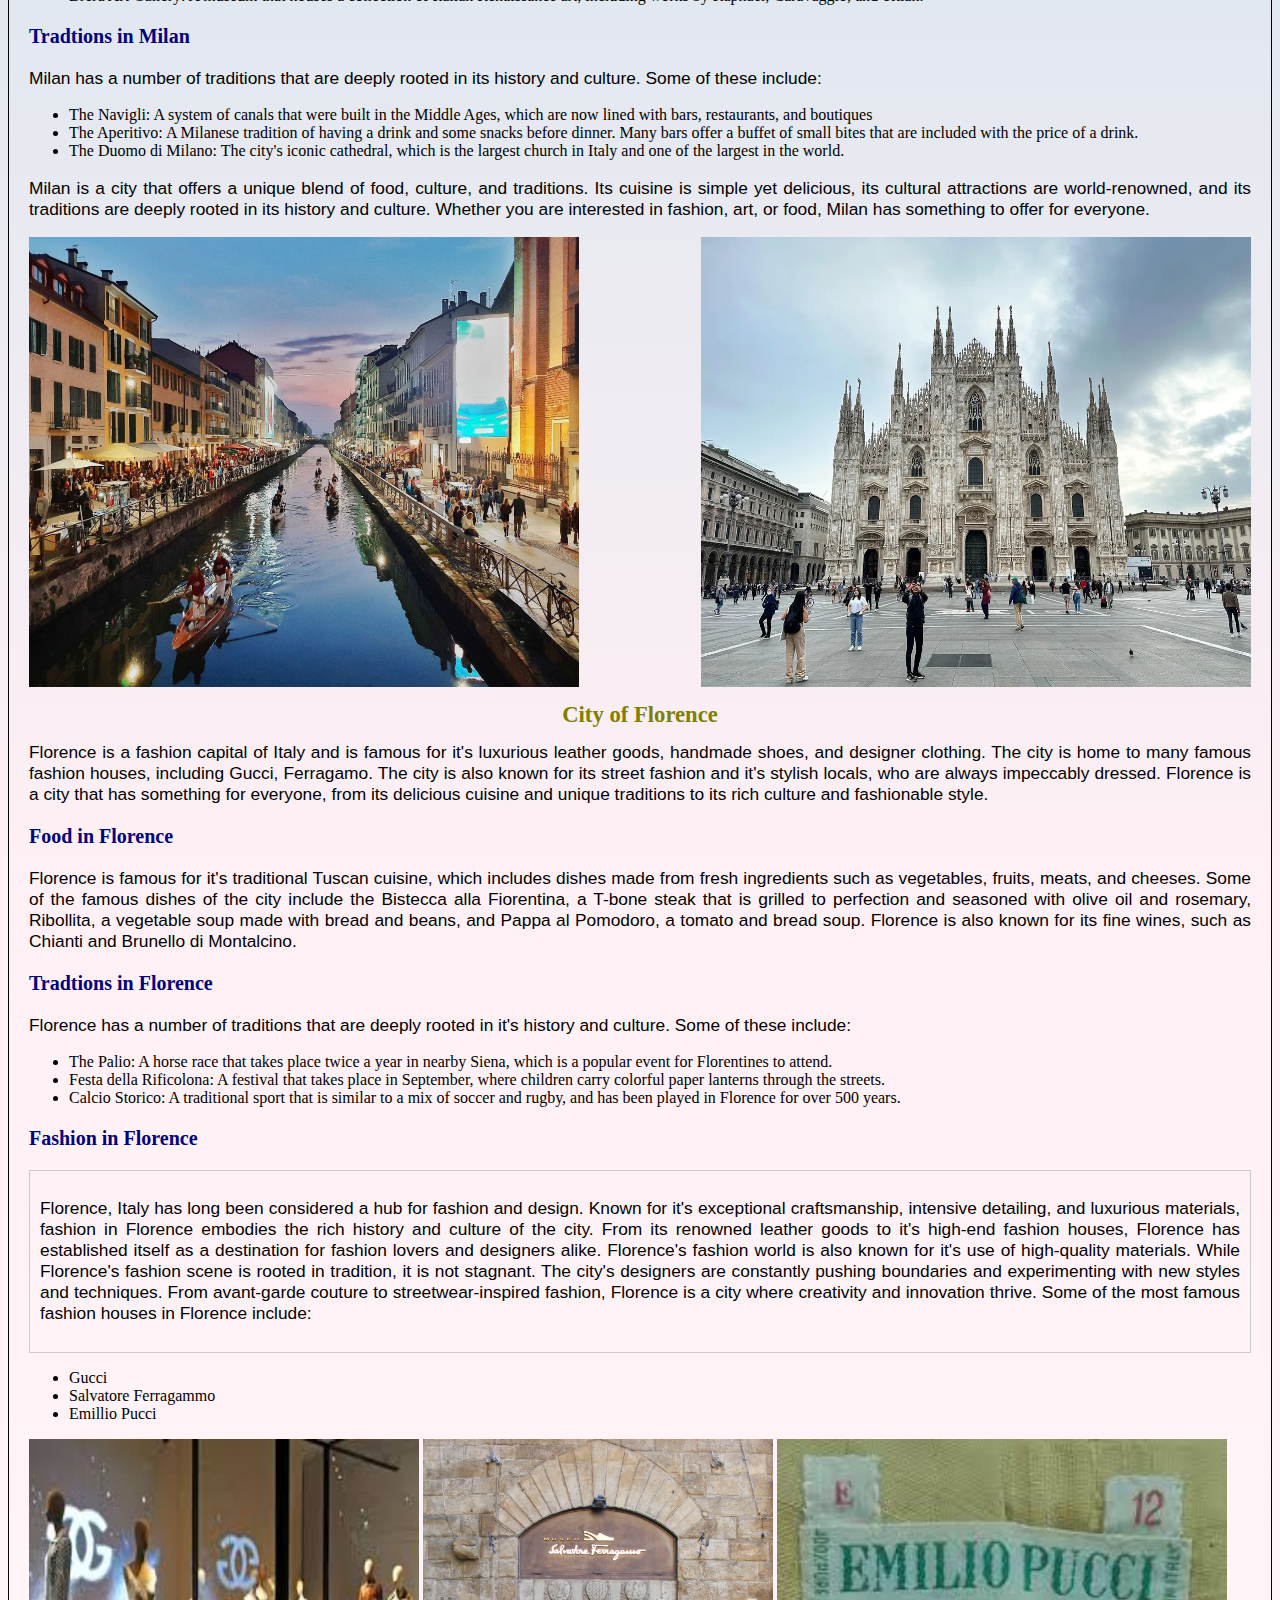
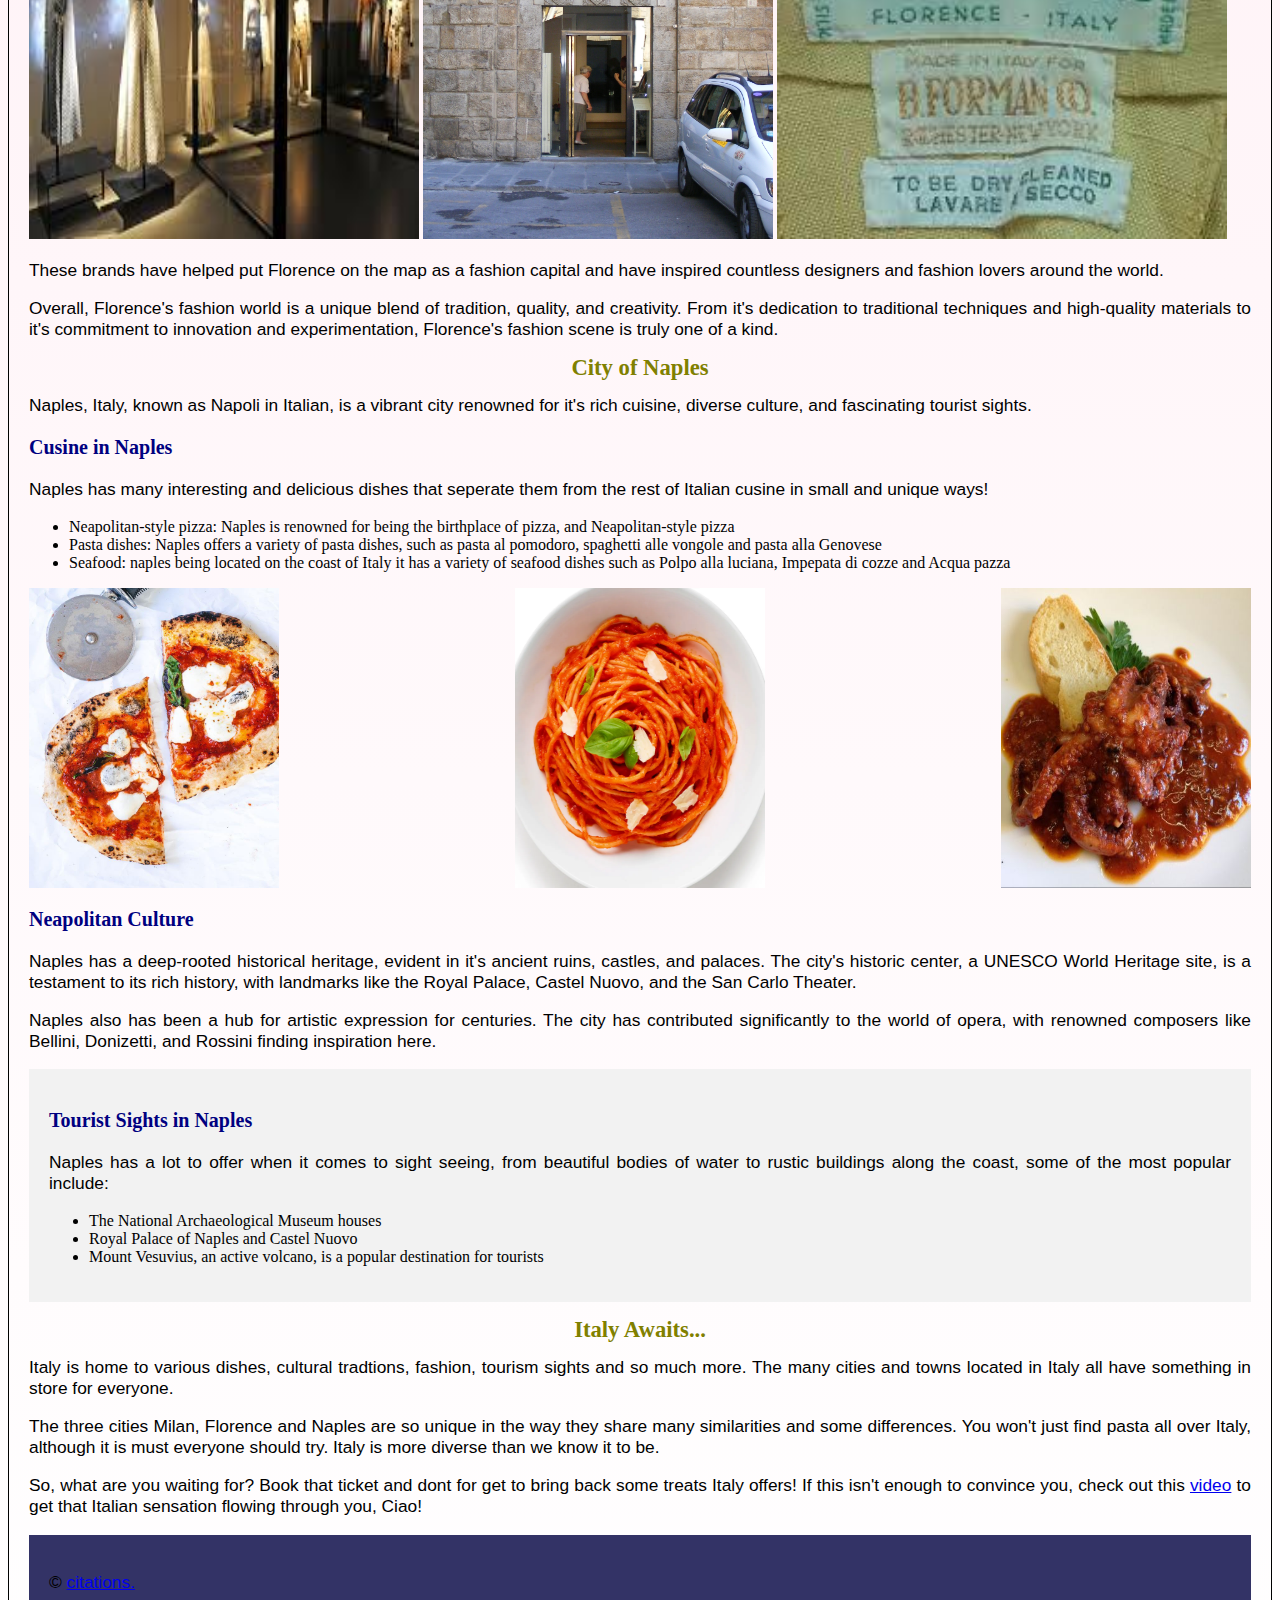
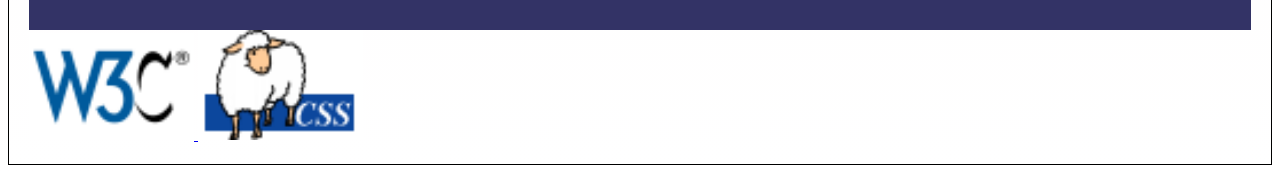
==== commit f02b482d: "Add files via upload" ====
--- a/index.html
+++ b/index.html
@@ -128,4 +128,4 @@
 			<img src= "css.png" width="165" alt="CSS Validator">
 		</a>
 	</body>
-</html>
+</html>